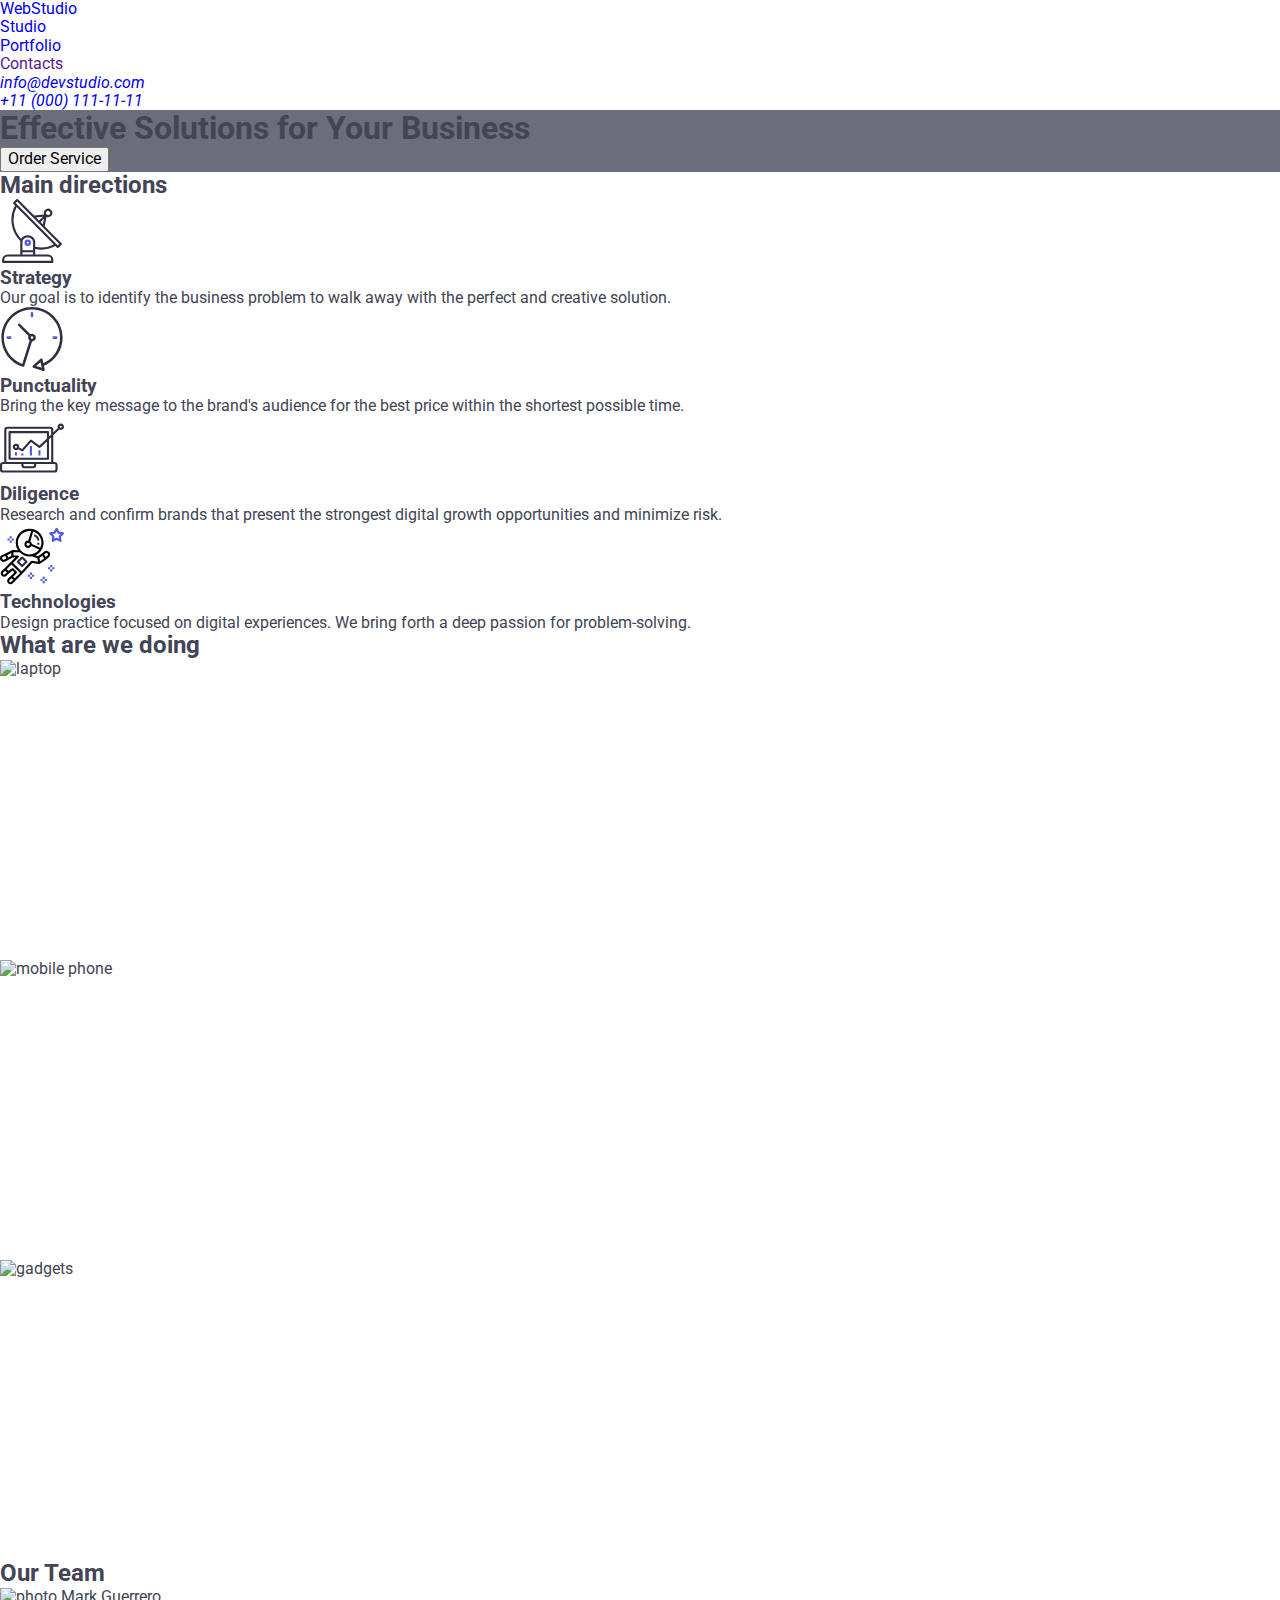
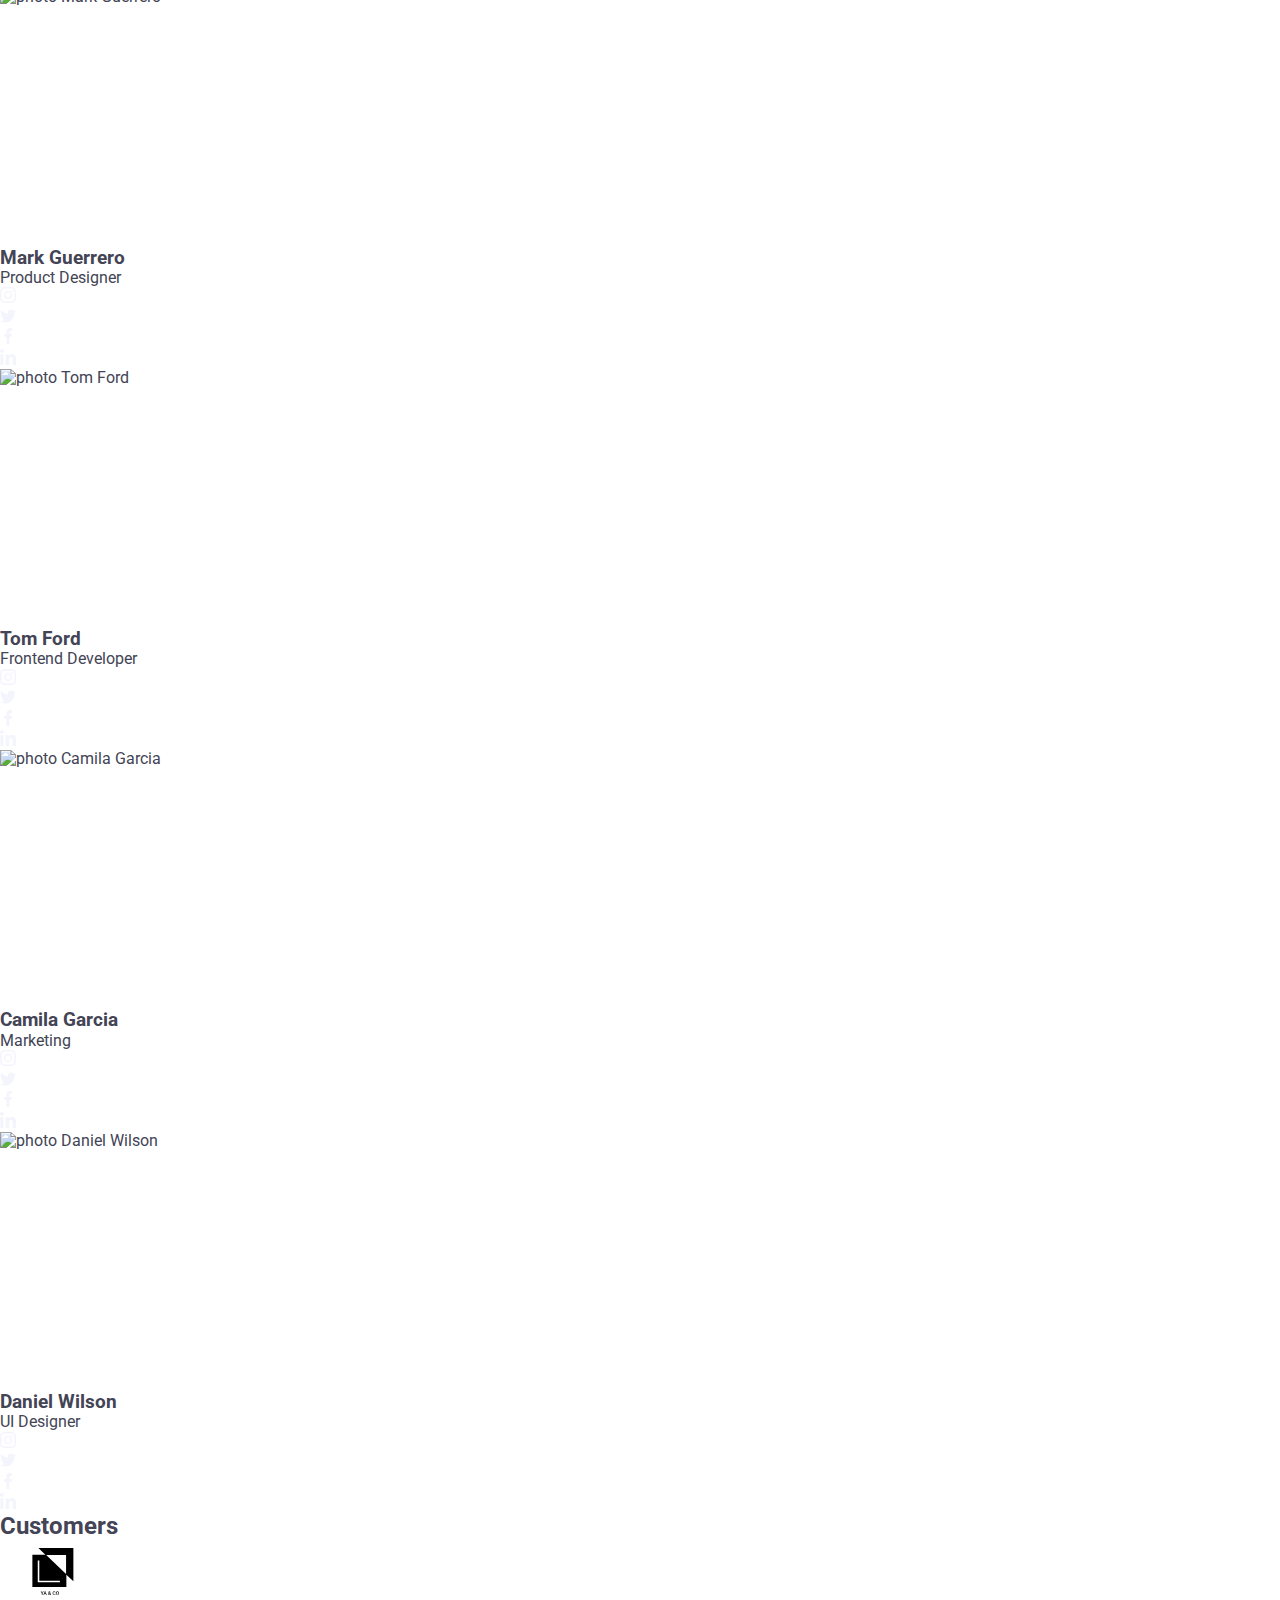
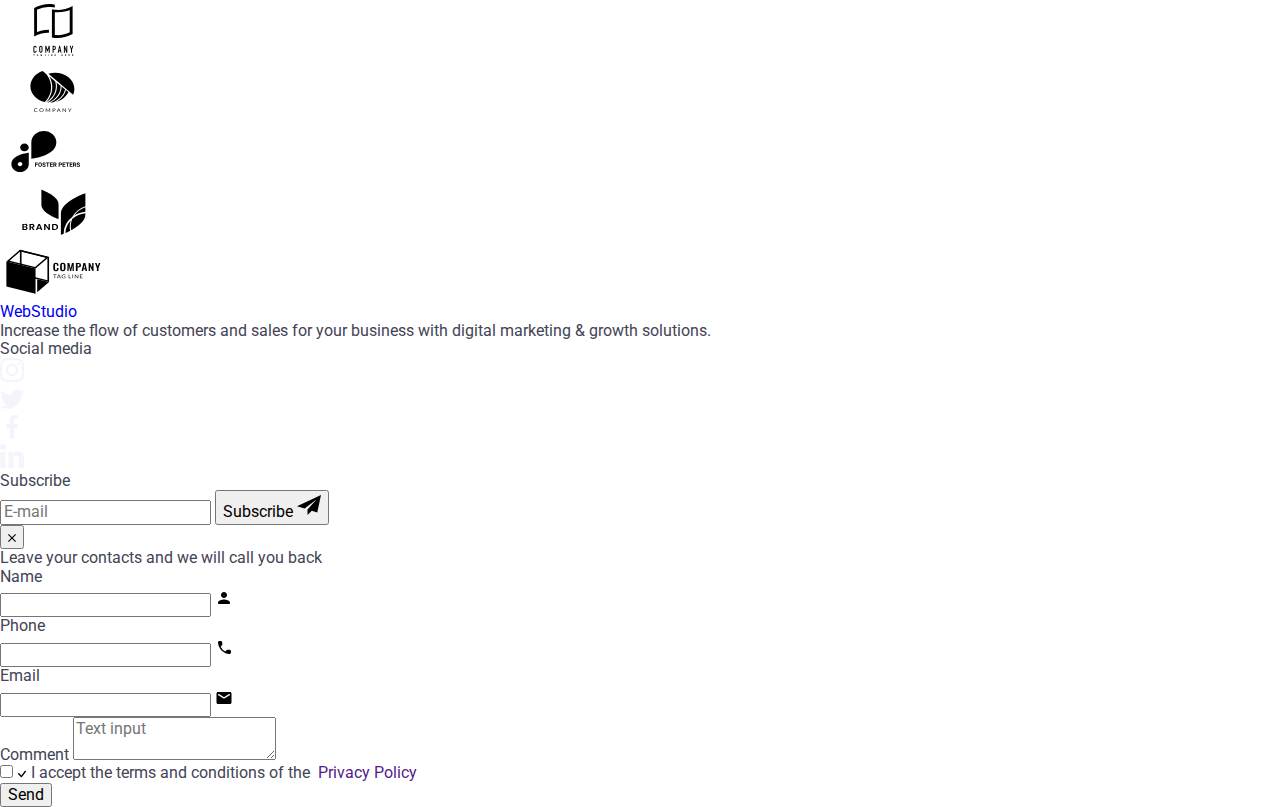
==== index.html @ ecf56fa8 "add tags pictures to html" ====
<!DOCTYPE html>
<html lang="en">

<head>
  <meta charset="UTF-8">
  <meta http-equiv="X-UA-Compatible" content="IE=edge">
  <meta name="viewport" content="width=device-width, initial-scale=1.0">
  <title>WebStudio</title>
  <link rel="preconnect" href="https://fonts.googleapis.com">
  <link rel="preconnect" href="https://fonts.gstatic.com" crossorigin>
  <link
    href="https://fonts.googleapis.com/css2?family=DM+Sans&family=Lato&family=Raleway:wght@800&family=Roboto:wght@400;500;700&display=swap"
    rel="stylesheet">
  <link rel="stylesheet"
    href="https://cdnjs.cloudflare.com/ajax/libs/modern-normalize/1.0.0/modern-normalize.min.css" />
  <link rel="stylesheet" href="./css/styles.css" />
</head>

<body>
  <header class="header">
    <div class="header-container container">
      <nav class="header-nav">
        <a class="logo link" href="./index.html">
          Web<span class="logo-color-header">Studio</span>
        </a>

        <ul class="menu list">
          <li>
            <a class="menu-item link current" href="./index.html">Studio</a>
          </li>
          <li>
            <a class="menu-item link" href="./portfolio.html">Portfolio</a>
          </li>
          <li>
            <a class="menu-item link" href="">Contacts</a>
          </li>
        </ul>
      </nav>
      <address class="address">
        <ul class="address-list list">
          <li>
            <a class="link header-contact" href="mailto:info@devstudio.com">info@devstudio.com</a>
          </li>
          <li>
            <a class="link header-contact" href="tel:+110001111111">+11 (000) 111-11-11</a>
          </li>
        </ul>
      </address>
    </div>
  </header>

  <main>
    <section class="order-service section">
      <div class="container">
        <h1 class="order-service-title">Effective Solutions
          for Your Business</h1>
        <button class="order-service-btn" type="button" data-modal-open>Order Service</button>
      </div>
    </section>
    <section class="section section-directions">
      <div class="container">
        <h2 class="section-title visually-hidden">Main directions</h2>
        <ul class="list list-directions">
          <li class="list-directions-item">
            <div class="box-icon-directions">
              <svg class="icon-directions" width="64" height="64">
                <use href="./images/icons.svg#icon-antenna"></use>
              </svg>
            </div>
            <h3 class="title-direction">Strategy</h3>
            <p class="content-direction">Our goal is to identify the business
              problem to walk away with the perfect and creative solution.</p>
          </li>
          <li class="list-directions-item ">
            <div class="box-icon-directions">
              <svg class="icon-directions" width="64" height="64">
                <use href="./images/icons.svg#icon-clock"></use>
              </svg>
            </div>
            <h3 class="title-direction">Punctuality</h3>
            <p class="content-direction">Bring the key message to the brand's audience for the best price within the
              shortest possible time.</p>
          </li>
          <li class="list-directions-item ">
            <div class="box-icon-directions">
              <svg class="icon-directions" width="64" height="64">
                <use href="./images/icons.svg#icon-diagram"></use>
              </svg>
            </div>
            <h3 class="title-direction">Diligence</h3>
            <p class="content-direction">Research and confirm brands that present the strongest digital growth
              opportunities and minimize risk.</p>
          </li>
          <li class="list-directions-item">
            <div class="box-icon-directions">
              <svg class="icon-directions" width="64" height="64">
                <use href="./images/icons.svg#icon-astronaut"></use>
              </svg>
            </div>
            <h3 class="title-direction">Technologies</h3>
            <p class="content-direction">Design practice focused on digital experiences. We bring forth a deep passion
              for problem-solving.</p>
          </li>
        </ul>
      </div>
    </section>
    <section class="section section-what-doing">
      <div class="container">
        <h2 class="section-title">What are we doing</h2>
        <ul class="list list-images">
          <li class="list-images-item"><img src="./images/what-are-we-doing/img1.jpg" alt="laptop" width="360"
              height="300"></li>
          <li class="list-images-item"><img src="./images/what-are-we-doing/img2.jpg" alt="mobile phone" width="360"
              height="300"></li>
          <li class="list-images-item"><img src="./images/what-are-we-doing/img3.jpg" alt="gadgets" width="360"
              height="300"></li>
        </ul>
      </div>
    </section>
    <section class="team section">
      <div class="container">
        <h2 class="section-title">Our Team</h2>
        <ul class="list team-list">
          <li class="team-list-item">
            <picture>
              <source srcset="./images/our-team/mark-desktop.webp 1x, ./images/our-team/mark-desktop@2x.webp 2x"
                media="(min-width: 1158px)" type="image/webp">
              <source srcset="./images/our-team/mark-desktop.jpg 1x, ./images/our-team/mark-desktop@2x.jpg 2x"
                media="(min-width: 1158px)">
              <source srcset="./images/our-team/mark-tablet.webp 1x, ./images/our-team/mark-tablet@2x.webp 2x"
                media="(min-width: 768px)" type="image/webp">
              <source srcset="./images/our-team/mark-tablet.jpg 1x, ./images/our-team/mark-tablet@2x.jpg 2x"
                media="(min-width: 768px)">
              <source srcset="./images/our-team/mark-mobile.webp 1x, ./images/our-team/mark-mobile@2x.webp 2x"
                media="(min-width: 428px)" type="image/webp">
              <source srcset="./images/our-team/mark-mobile.jpg 1x, ./images/our-team/mark-mobile@2x.jpg 2x"
                media="(min-width: 428px)">
              <img src="./images/our-team/mark.jpg" alt="photo Mark Guerrero" width="264" height="260">
            </picture>
            <div class="team-item-details">
              <h3 class="name">Mark Guerrero</h3>
              <p class="position">Product Designer</p>
              <ul class="social-list">
                <li class="social-list-item list">
                  <a class="social-list-link" href="">
                    <svg class="social-list-icon" width="16" height="16">
                      <use href="./images/icons.svg#icon-instagram"></use>
                    </svg>
                  </a>
                </li>
                <li class="social-list-item list">
                  <a class="social-list-link" href="">
                    <svg class="social-list-icon" width="16" height="16">
                      <use href="./images/icons.svg#icon-twitter"></use>
                    </svg>
                  </a>
                </li>
                <li class="social-list-item list">
                  <a class="social-list-link" href="">
                    <svg class="social-list-icon" width="16" height="16">
                      <use href="./images/icons.svg#icon-facebook"></use>
                    </svg>
                  </a>
                </li>
                <li class="social-list-item list">
                  <a class="social-list-link" href="">
                    <svg class="social-list-icon" width="16" height="16">
                      <use href="./images/icons.svg#icon-linkedin"></use>
                    </svg>
                  </a>
                </li>
              </ul>
            </div>
          </li>
          <li class="team-list-item">
            <picture>
              <source srcset="./images/our-team/tom-desktop.webp 1x, ./images/our-team/mark-desktop@2x.webp 2x"
                media="(min-width: 1158px)" type="image/webp">
              <source srcset="./images/our-team/tom-desktop.jpg 1x, ./images/our-team/mark-desktop@2x.jpg 2x"
                media="(min-width: 1158px)">
              <source srcset="./images/our-team/tom-tablet.webp 1x, ./images/our-team/mark-tablet@2x.webp 2x"
                media="(min-width: 768px)" type="image/webp">
              <source srcset="./images/our-team/tom-tablet.jpg 1x, ./images/our-team/mark-tablet@2x.jpg 2x"
                media="(min-width: 768px)">
              <source srcset="./images/our-team/tom-mobile.webp 1x, ./images/our-team/mark-mobile@2x.webp 2x"
                media="(min-width: 428px)" type="image/webp">
              <source srcset="./images/our-team/tom-mobile.jpg 1x, ./images/our-team/mark-mobile@2x.jpg 2x"
                media="(min-width: 428px)">
              <img src="./images/our-team/tom.jpg" alt="photo Tom Ford" width="264" height="260">
            </picture>
            <div class="team-item-details">
              <h3 class="name">Tom Ford</h3>
              <p class="position">Frontend Developer</p>
              <ul class="social-list">
                <li class="social-list-item list">
                  <a class="social-list-link" href="">
                    <svg class="social-list-icon" width="16" height="16">
                      <use href="./images/icons.svg#icon-instagram"></use>
                    </svg>
                  </a>
                </li>
                <li class="social-list-item list">
                  <a class="social-list-link" href="">
                    <svg class="social-list-icon" width="16" height="16">
                      <use href="./images/icons.svg#icon-twitter"></use>
                    </svg>
                  </a>
                </li>
                <li class="social-list-item list">
                  <a class="social-list-link" href="">
                    <svg class="social-list-icon" width="16" height="16">
                      <use href="./images/icons.svg#icon-facebook"></use>
                    </svg>
                  </a>
                </li>
                <li class="social-list-item list">
                  <a class="social-list-link" href="">
                    <svg class="social-list-icon" width="16" height="16">
                      <use href="./images/icons.svg#icon-linkedin"></use>
                    </svg>
                  </a>
                </li>
              </ul>
            </div>
          </li>
          <li class="team-list-item">
            <picture>
              <source srcset="./images/our-team/camila-desktop.webp 1x, ./images/our-team/mark-desktop@2x.webp 2x"
                media="(min-width: 1158px)" type="image/webp">
              <source srcset="./images/our-team/camila-desktop.jpg 1x, ./images/our-team/mark-desktop@2x.jpg 2x"
                media="(min-width: 1158px)">
              <source srcset="./images/our-team/camila-tablet.webp 1x, ./images/our-team/mark-tablet@2x.webp 2x"
                media="(min-width: 768px)" type="image/webp">
              <source srcset="./images/our-team/camila-tablet.jpg 1x, ./images/our-team/mark-tablet@2x.jpg 2x"
                media="(min-width: 768px)">
              <source srcset="./images/our-team/camila-mobile.webp 1x, ./images/our-team/mark-mobile@2x.webp 2x"
                media="(min-width: 428px)" type="image/webp">
              <source srcset="./images/our-team/camila-mobile.jpg 1x, ./images/our-team/mark-mobile@2x.jpg 2x"
                media="(min-width: 428px)">
              <img src="./images/our-team/camila.jpg" alt="photo Camila Garcia" width="264" height="260">
            </picture>
            <div class="team-item-details">
              <h3 class="name">Camila Garcia</h3>
              <p class="position">Marketing</p>
              <ul class="social-list">
                <li class="social-list-item list">
                  <a class="social-list-link" href="">
                    <svg class="social-list-icon" width="16" height="16">
                      <use href="./images/icons.svg#icon-instagram"></use>
                    </svg>
                  </a>
                </li>
                <li class="social-list-item list">
                  <a class="social-list-link" href="">
                    <svg class="social-list-icon" width="16" height="16">
                      <use href="./images/icons.svg#icon-twitter"></use>
                    </svg>
                  </a>
                </li>
                <li class="social-list-item list">
                  <a class="social-list-link" href="">
                    <svg class="social-list-icon" width="16" height="16">
                      <use href="./images/icons.svg#icon-facebook"></use>
                    </svg>
                  </a>
                </li>
                <li class="social-list-item list">
                  <a class="social-list-link" href="">
                    <svg class="social-list-icon" width="16" height="16">
                      <use href="./images/icons.svg#icon-linkedin"></use>
                    </svg>
                  </a>
                </li>
              </ul>
            </div>
          </li>
          <li class="team-list-item">
            <picture>
              <source srcset="./images/our-team/daniel-desktop.webp 1x, ./images/our-team/mark-desktop@2x.webp 2x"
                media="(min-width: 1158px)" type="image/webp">
              <source srcset="./images/our-team/daniel-desktop.jpg 1x, ./images/our-team/mark-desktop@2x.jpg 2x"
                media="(min-width: 1158px)">
              <source srcset="./images/our-team/daniel-tablet.webp 1x, ./images/our-team/mark-tablet@2x.webp 2x"
                media="(min-width: 768px)" type="image/webp">
              <source srcset="./images/our-team/daniel-tablet.jpg 1x, ./images/our-team/mark-tablet@2x.jpg 2x"
                media="(min-width: 768px)">
              <source srcset="./images/our-team/daniel-mobile.webp 1x, ./images/our-team/mark-mobile@2x.webp 2x"
                media="(min-width: 428px)" type="image/webp">
              <source srcset="./images/our-team/daniel-mobile.jpg 1x, ./images/our-team/mark-mobile@2x.jpg 2x"
                media="(min-width: 428px)">
              <img src="./images/our-team/daniel.jpg" alt="photo Daniel Wilson" width="264" height="260">
            </picture>
            <div class="team-item-details">
              <h3 class="name">Daniel Wilson</h3>
              <p class="position">UI Designer</p>
              <ul class="social-list">
                <li class="social-list-item list">
                  <a class="social-list-link" href="">
                    <svg class="social-list-icon" width="16" height="16">
                      <use href="./images/icons.svg#icon-instagram"></use>
                    </svg>
                  </a>
                </li>
                <li class="social-list-item list">
                  <a class="social-list-link" href="">
                    <svg class="social-list-icon" width="16" height="16">
                      <use href="./images/icons.svg#icon-twitter"></use>
                    </svg>
                  </a>
                </li>
                <li class="social-list-item list">
                  <a class="social-list-link" href="">
                    <svg class="social-list-icon" width="16" height="16">
                      <use href="./images/icons.svg#icon-facebook"></use>
                    </svg>
                  </a>
                </li>
                <li class="social-list-item list">
                  <a class="social-list-link" href="">
                    <svg class="social-list-icon" width="16" height="16">
                      <use href="./images/icons.svg#icon-linkedin"></use>
                    </svg>
                  </a>
                </li>
              </ul>
            </div>
          </li>
        </ul>
      </div>
    </section>
    <section class="customers section">
      <div class="container">
        <h2 class="section-title">Customers</h2>
        <ul class="customers-list list">
          <li class="customers-list-item">
            <a class="customers-link" href="">
              <svg class="customers-logo" width="104" height="56">
                <use href="./images/icons.svg#icon-yaandco"></use>
              </svg>
            </a>
          </li>
          <li class="customers-list-item">
            <a class="customers-link" href="">
              <svg class="customers-logo" width="104" height="56">
                <use href="./images/icons.svg#icon-tagline"></use>
              </svg>
            </a>
          </li>
          <li class="customers-list-item">
            <a class="customers-link" href="">
              <svg class="customers-logo" width="104" height="56">
                <use href="./images/icons.svg#icon-company"></use>
              </svg>
            </a>
          </li>
          <li class="customers-list-item">
            <a class="customers-link" href="">
              <svg class="customers-logo" width="104" height="56">
                <use href="./images/icons.svg#icon-foster"></use>
              </svg>
            </a>
          </li>
          <li class="customers-list-item">
            <a class="customers-link" href="">
              <svg class="customers-logo" width="104" height="56">
                <use href="./images/icons.svg#icon-brand"></use>
              </svg>
            </a>
          </li>
          <li class="customers-list-item">
            <a class="customers-link" href="">
              <svg class="customers-logo" width="104" height="56">
                <use href="./images/icons.svg#icon-companytagline"></use>
              </svg>
            </a>
          </li>
        </ul>
      </div>
    </section>
  </main>
  <footer class="footer">
    <div class="container container-footer">
      <div class="logo-part">
        <a class="logo logo-footer link" href="./index.html">
          Web<span class="logo-color-footer">Studio</span>
        </a>
        <p class="footer-discription">Increase the flow of customers and sales for your business with digital marketing
          &
          growth solutions.</p>
      </div>
      <div class="social-media">
        <p class="social-media-title">Social media</p>
        <ul class="social-list social-list-footer">
          <li class="social-list-item list">
            <a class="social-list-link social-list-link-footer" href="">
              <svg class="social-list-icon" width="24" height="24">
                <use href="./images/icons.svg#icon-instagram"></use>
              </svg>
            </a>
          </li>
          <li class="social-list-item list">
            <a class="social-list-link social-list-link-footer" href="">
              <svg class="social-list-icon" width="24" height="24">
                <use href="./images/icons.svg#icon-twitter"></use>
              </svg>
            </a>
          </li>
          <li class="social-list-item list">
            <a class="social-list-link social-list-link-footer" href="">
              <svg class="social-list-icon" width="24" height="24">
                <use href="./images/icons.svg#icon-facebook"></use>
              </svg>
            </a>
          </li>
          <li class="social-list-item list">
            <a class="social-list-link social-list-link-footer" href="">
              <svg class="social-list-icon" width="24" height="24">
                <use href="./images/icons.svg#icon-linkedin"></use>
              </svg>
            </a>
          </li>
        </ul>
      </div>
      <div class="footer-form-wrapper">
        <p class="send-email-desc">Subscribe</p>
        <form class="footer-form">
          <label class="send-email-label">
            <input type="email" name="send-email" class="send-email-input" placeholder="E-mail">
          </label>
          <button type="submit" class="footer-form-submit">Subscribe
            <svg class="footer-form-submit-icon" width="24" height="24">
              <use href="./images/icons.svg#icon-send"></use>
            </svg>

          </button>
        </form>
      </div>
    </div>
  </footer>

  <div class="backdrop is-hidden" data-modal>
    <div class="modal">
      <button type="button" data-modal-close class="btn-close-modal">
        <svg class="icon-close-modal" width="8" height="8">
          <use href="./images/icons.svg#icon-close"></use>
        </svg>
      </button>

      <p class="modal-desc">Leave your contacts and we will call you back</p>
      <form class="modal-form">
        <div class="modal-form-field">
          <label for="user-name" class="modal-form-input-desc">Name</label>
          <div class="modal-form-input-wrapper">
            <input type="text" id="user-name" name="user-name" class="modal-form-input">
            <svg class="modal-form-input-icon" width="18" height="24">
              <use href="./images/icons.svg#icon-person"></use>
            </svg>
          </div>
        </div>
        <div class="modal-form-field">
          <label class="modal-form-input-desc" for="user-phone">Phone</label>
          <div class="modal-form-input-wrapper">
            <input type="tel" id="user-phone" name="user-phone" class="modal-form-input">
            <svg class="modal-form-input-icon" width="18" height="24">
              <use href="./images/icons.svg#icon-phone"></use>
            </svg>
          </div>
        </div>
        <div class="modal-form-field">
          <label class="modal-form-input-desc" for="user-email">Email</label>
          <div class="modal-form-input-wrapper">
            <input type="email" id="user-email" name="user-email" class="modal-form-input">
            <svg class="modal-form-input-icon" width="18" height="24">
              <use href="./images/icons.svg#icon-email"></use>
            </svg>
          </div>
        </div>
        <div class="modal-form-field-comment">
          <label for="user-comment" class="modal-form-input-desc">Comment</label>
          <textarea name="user-comment" id="user-comment" class="modal-form-message"
            placeholder="Text input"></textarea>
        </div>
        <div class="modal-form-checkbox">
          <input name="user-privacy" id="user-privacy" type="checkbox" class="modal-form-check visually-hidden"
            value="true">
          <label for="user-privacy" class="modal-form-check-desc">
            <span class="modal-form-check-wrapper">
              <svg class="modal-form-check-own" width="10" height="8">
                <use class="modal-form-check-icon" href="./images/icons.svg#icon-check"></use>
              </svg>
            </span>
            I accept the terms and conditions of the&nbsp;
            <a href="" class="link privacy-policy">Privacy Policy</a>
          </label>
        </div>

        <button type="submit" class="modal-form-submit">Send</button>
      </form>

    </div>
  </div>

  <script src="./js/modal.js"></script>
</body>

</html>
---- css/styles.css ----
:root {
  --white-color: #ffffff;
  --light-color: #f4f4fd;
  --dark-color: #2e2f42;
  --primary-text-color: #434455;
  --subtle-text-color: #8e8f99;
  --accent-color: #e7e9fc;
  --primary-brand-color: #4d5ae5;
  --pressed-state-color: #404bbf;
  --success-color: #31d0aa;
  --modal-background: #fcfcfc;
  --main-font-size: 16px;
  --logo-font-size: 18px;
  --title-font-size: 20px;
  --main-title-font-size: 24px;
  --main-line-height: 1.5;
  --title-line-height: 1.2;
  --transition-duration-and-func: 250ms cubic-bezier(0.4, 0, 0.2, 1);
}

body {
  font-family: "Roboto", sans-serif;
  color: var(--primary-text-color);
  background-color: var(--white-color);
  font-size: var(--main-font-size);
}

.link {
  text-decoration: none;
}

.list {
  list-style: none;
}

h1,
h2,
h3,
h4,
p {
  margin-top: 0;
  margin-bottom: 0;
}

ul {
  margin-top: 0;
  margin-bottom: 0;
  padding-left: 0;
}

img {
  display: block;
  max-width: 100%;
  height: auto;
}

@media (max-width: 767px) {
  .container {
    width: 428px;
    margin: 0 auto;
    padding: 0 15px;
  }
}

@media screen and (min-device-pixel-ratio: 2) and (max-width: 767px),
  screen and (min-resolution: 192dpi) and (max-width: 767px),
  screen and (min-resolution: 2dppx) and (max-width: 767px) {
  .order-service {
    background-image: linear-gradient(
        rgba(46, 47, 66, 0.7),
        rgba(46, 47, 66, 0.7)
      ),
      url("../images/background/people-office-mobile@2x.jpg");
  }
}

@media screen and (min-width: 768px) {
  .order-service {
    background-image: linear-gradient(
        rgba(46, 47, 66, 0.7),
        rgba(46, 47, 66, 0.7)
      ),
      url("../images/background/people-office-tablet.jpg");
  }
}

@media screen and (min-device-pixel-ratio: 2) and (min-width: 768px),
  screen and (min-resolution: 192dpi) and (max-width: 768px),
  screen and (min-resolution: 2dppx) and (max-width: 768px) {
  .order-service {
    background-image: linear-gradient(
        rgba(46, 47, 66, 0.7),
        rgba(46, 47, 66, 0.7)
      ),
      url("../images/background/people-office-tablet@2x.jpg");
  }
}

@media screen and (min-width: 1200px) {
  .order-service {
    background-image: linear-gradient(
        rgba(46, 47, 66, 0.7),
        rgba(46, 47, 66, 0.7)
      ),
      url("../images/background/people-office-desktop.jpg");
  }
}
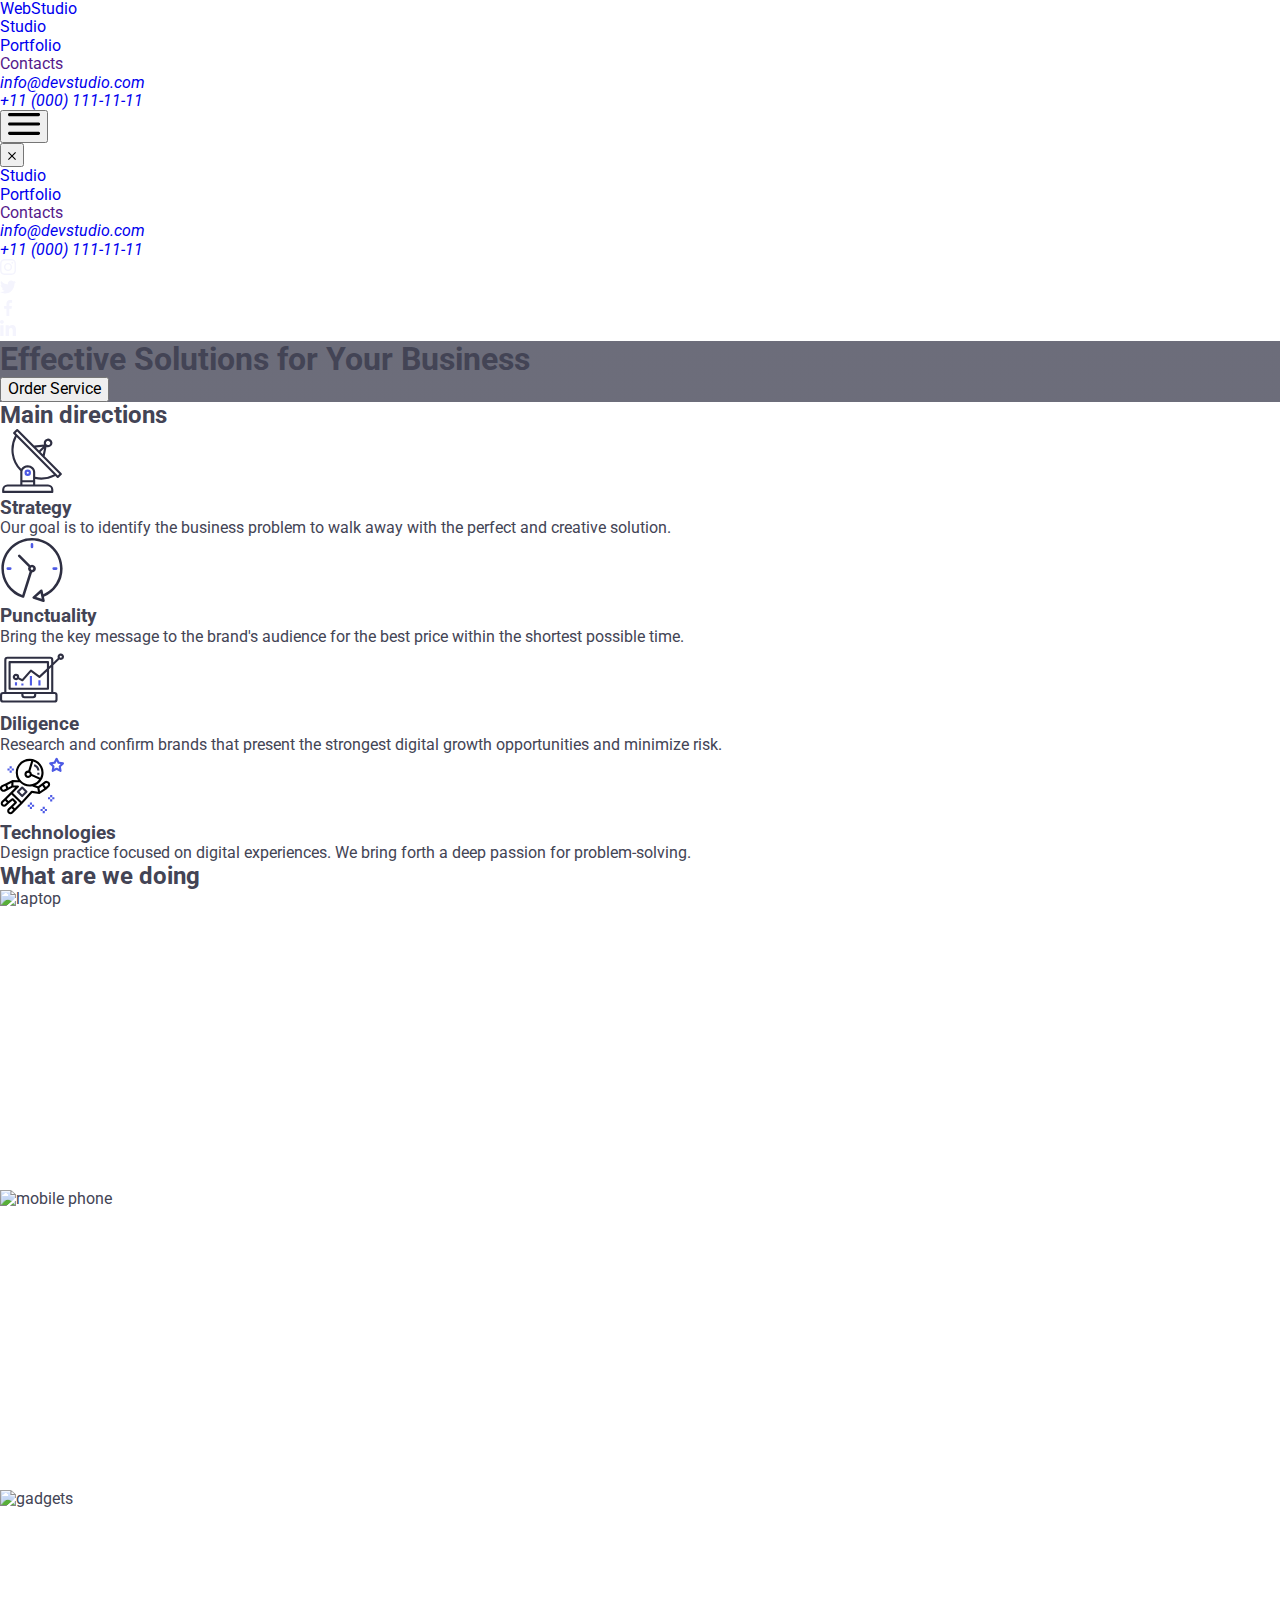
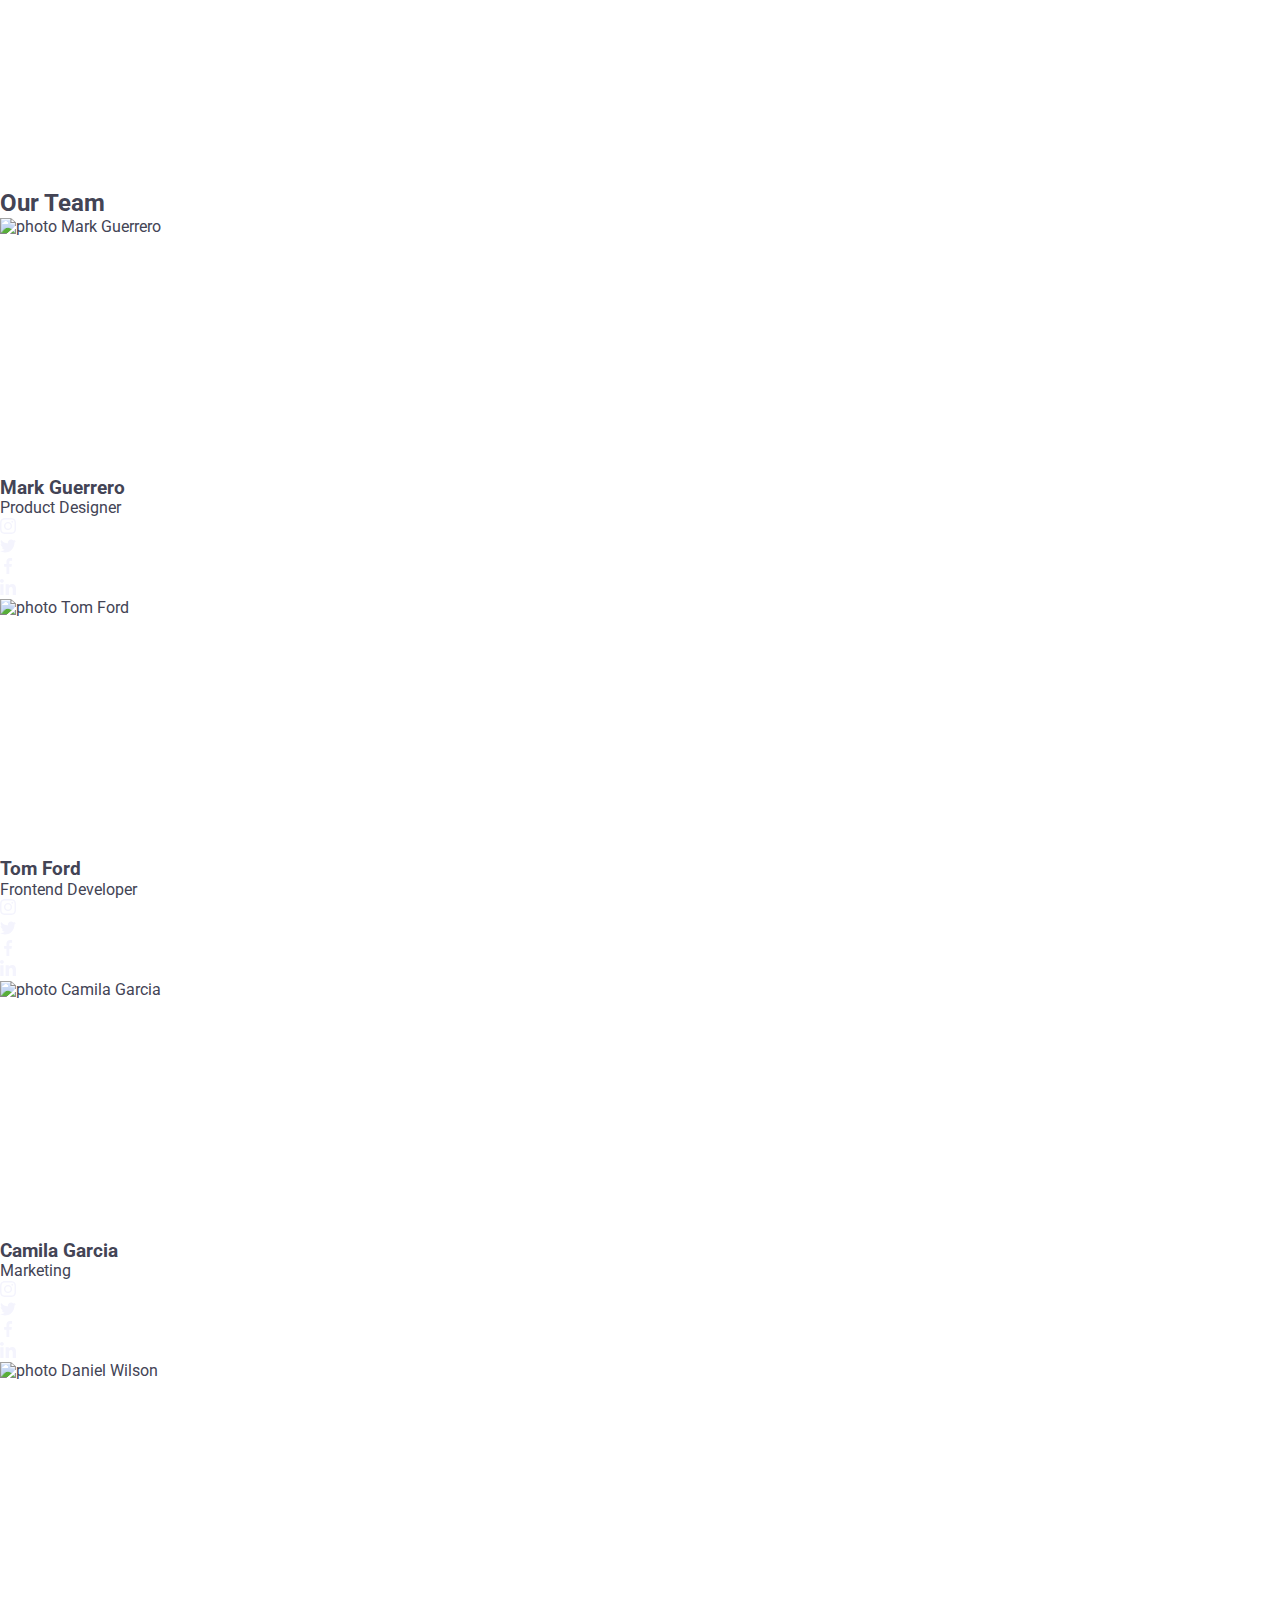
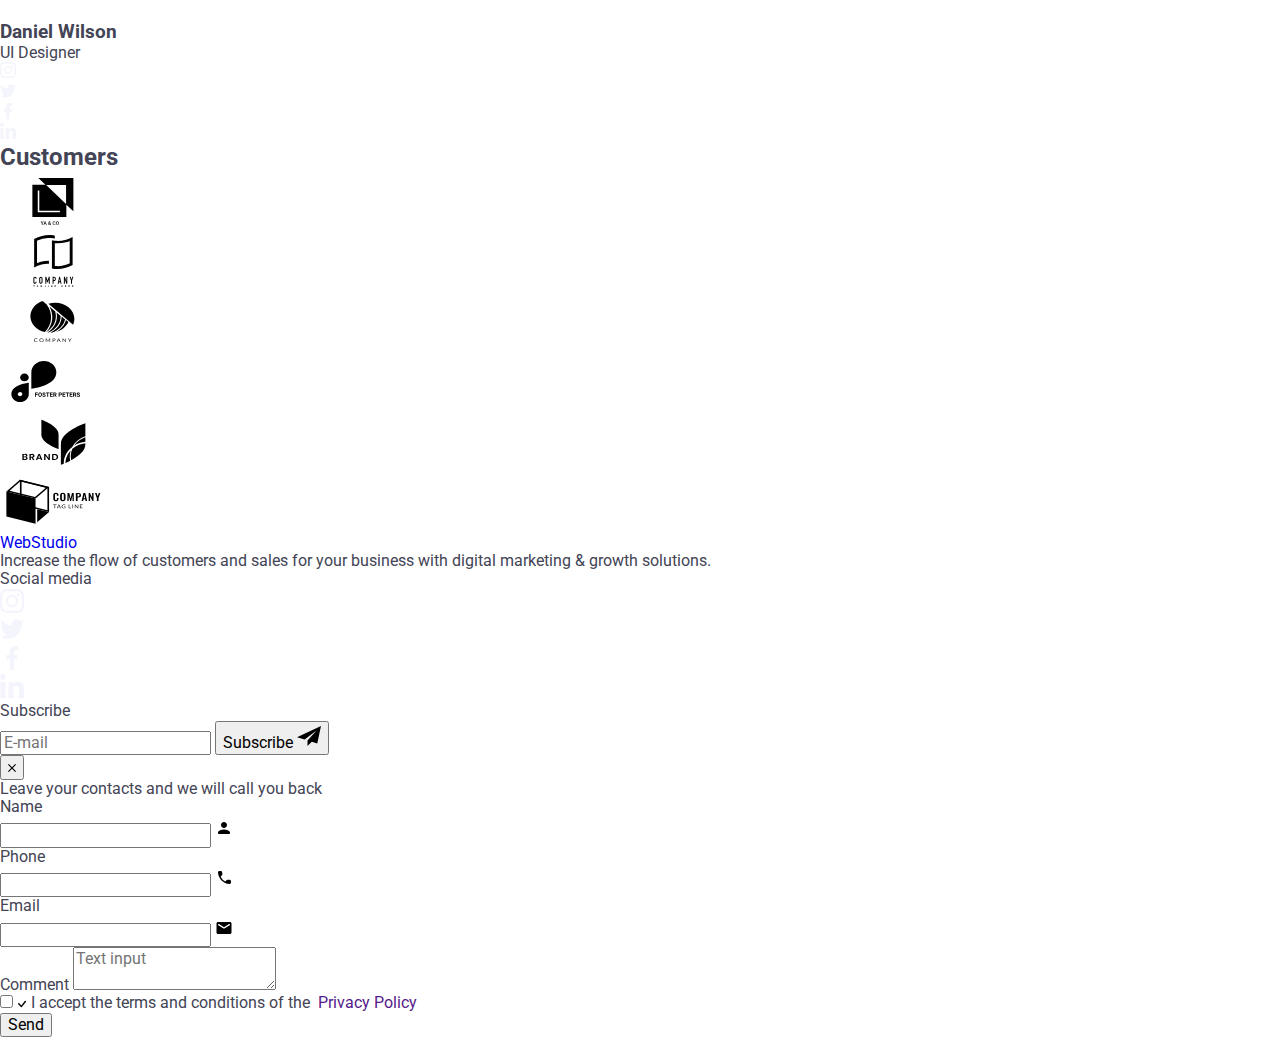
==== commit d8af06bb: "add script for blocking scroll page" ====
--- a/index.html
+++ b/index.html
@@ -46,6 +46,71 @@
           </li>
         </ul>
       </address>
+      <button type="button" class="mobile-menu-open-btn js-open-menu" aria-expanded="false">
+        <svg class="mobile-menu-open-btn-icon" width="32" height="22">
+          <use href="./images/icons.svg#icon-burger"></use>
+        </svg>
+      </button>
+    </div>
+    <div class="mobile-menu js-menu-container">
+      <div class="container mobile-menu-container">
+        <button class="mobile-menu-close-btn js-close-menu">
+          <svg class="mobile-menu-close-icon" width="8" height="8">
+            <use href="./images/icons.svg#icon-close"></use>
+          </svg>
+        </button>
+        <ul class="menu-mobile-menu list">
+          <li>
+            <a class="menu-item link current" href="./index.html">Studio</a>
+          </li>
+          <li>
+            <a class="menu-item link" href="./portfolio.html">Portfolio</a>
+          </li>
+          <li>
+            <a class="menu-item link" href="">Contacts</a>
+          </li>
+        </ul>
+        <address class="address-mobile-menu">
+          <ul class="address-list list">
+            <li>
+              <a class="link header-contact" href="mailto:info@devstudio.com">info@devstudio.com</a>
+            </li>
+            <li>
+              <a class="link header-contact" href="tel:+110001111111">+11 (000) 111-11-11</a>
+            </li>
+          </ul>
+        </address>
+        <ul class="social-list-mobile-menu">
+          <li class="social-list-item list">
+            <a class="social-list-link" href="">
+              <svg class="social-list-icon" width="16" height="16">
+                <use href="./images/icons.svg#icon-instagram"></use>
+              </svg>
+            </a>
+          </li>
+          <li class="social-list-item list">
+            <a class="social-list-link" href="">
+              <svg class="social-list-icon" width="16" height="16">
+                <use href="./images/icons.svg#icon-twitter"></use>
+              </svg>
+            </a>
+          </li>
+          <li class="social-list-item list">
+            <a class="social-list-link" href="">
+              <svg class="social-list-icon" width="16" height="16">
+                <use href="./images/icons.svg#icon-facebook"></use>
+              </svg>
+            </a>
+          </li>
+          <li class="social-list-item list">
+            <a class="social-list-link" href="">
+              <svg class="social-list-icon" width="16" height="16">
+                <use href="./images/icons.svg#icon-linkedin"></use>
+              </svg>
+            </a>
+          </li>
+        </ul>
+      </div>
     </div>
   </header>
 
@@ -500,7 +565,11 @@
     </div>
   </div>
 
+  <script defer src="https://cdnjs.cloudflare.com/ajax/libs/body-scroll-lock/3.1.5/bodyScrollLock.min.js"
+    integrity="sha512-HowizSDbQl7UPEAsPnvJHlQsnBmU2YMrv7KkTBulTLEGz9chfBoWYyZJL+MUO6p/yBuuMO/8jI7O29YRZ2uBlA=="
+    crossorigin="anonymous"></script>
   <script src="./js/modal.js"></script>
+  <script src="./js/ mobile-menu.js"></script>
 </body>
 
 </html>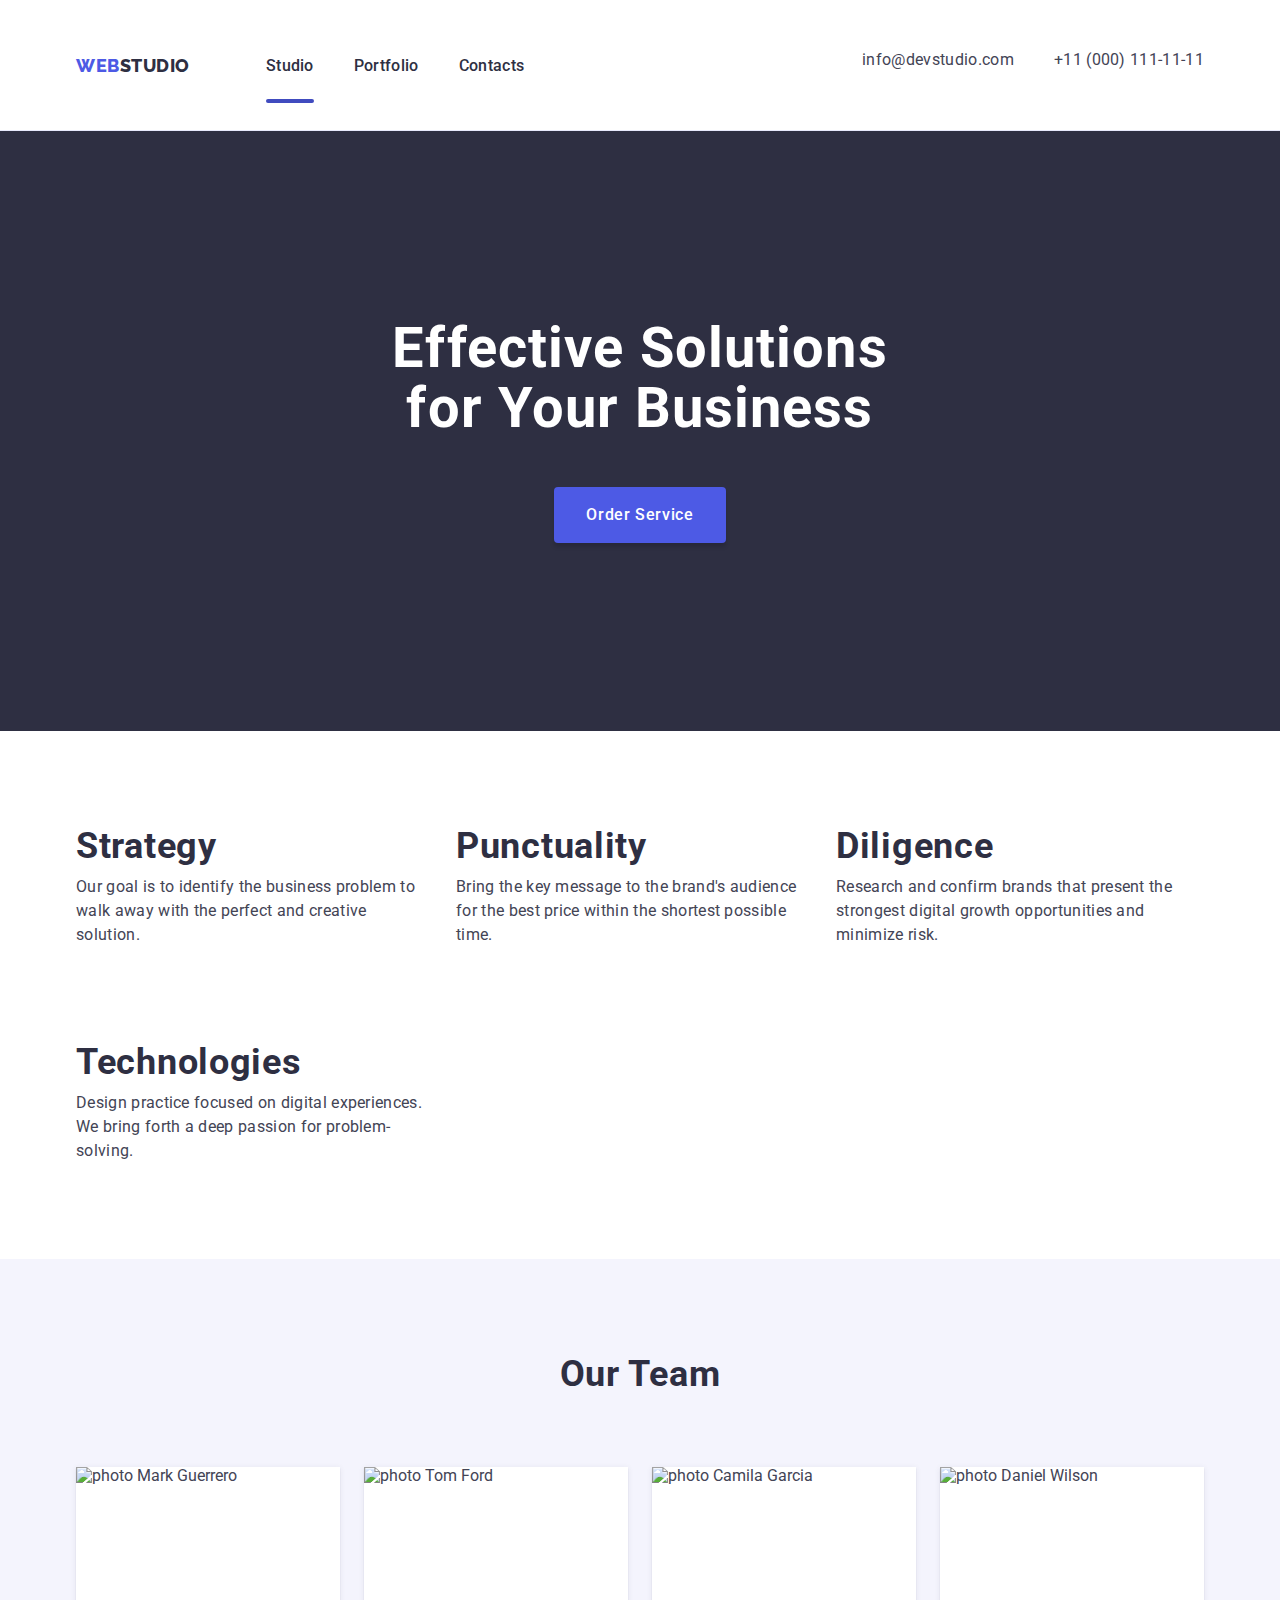
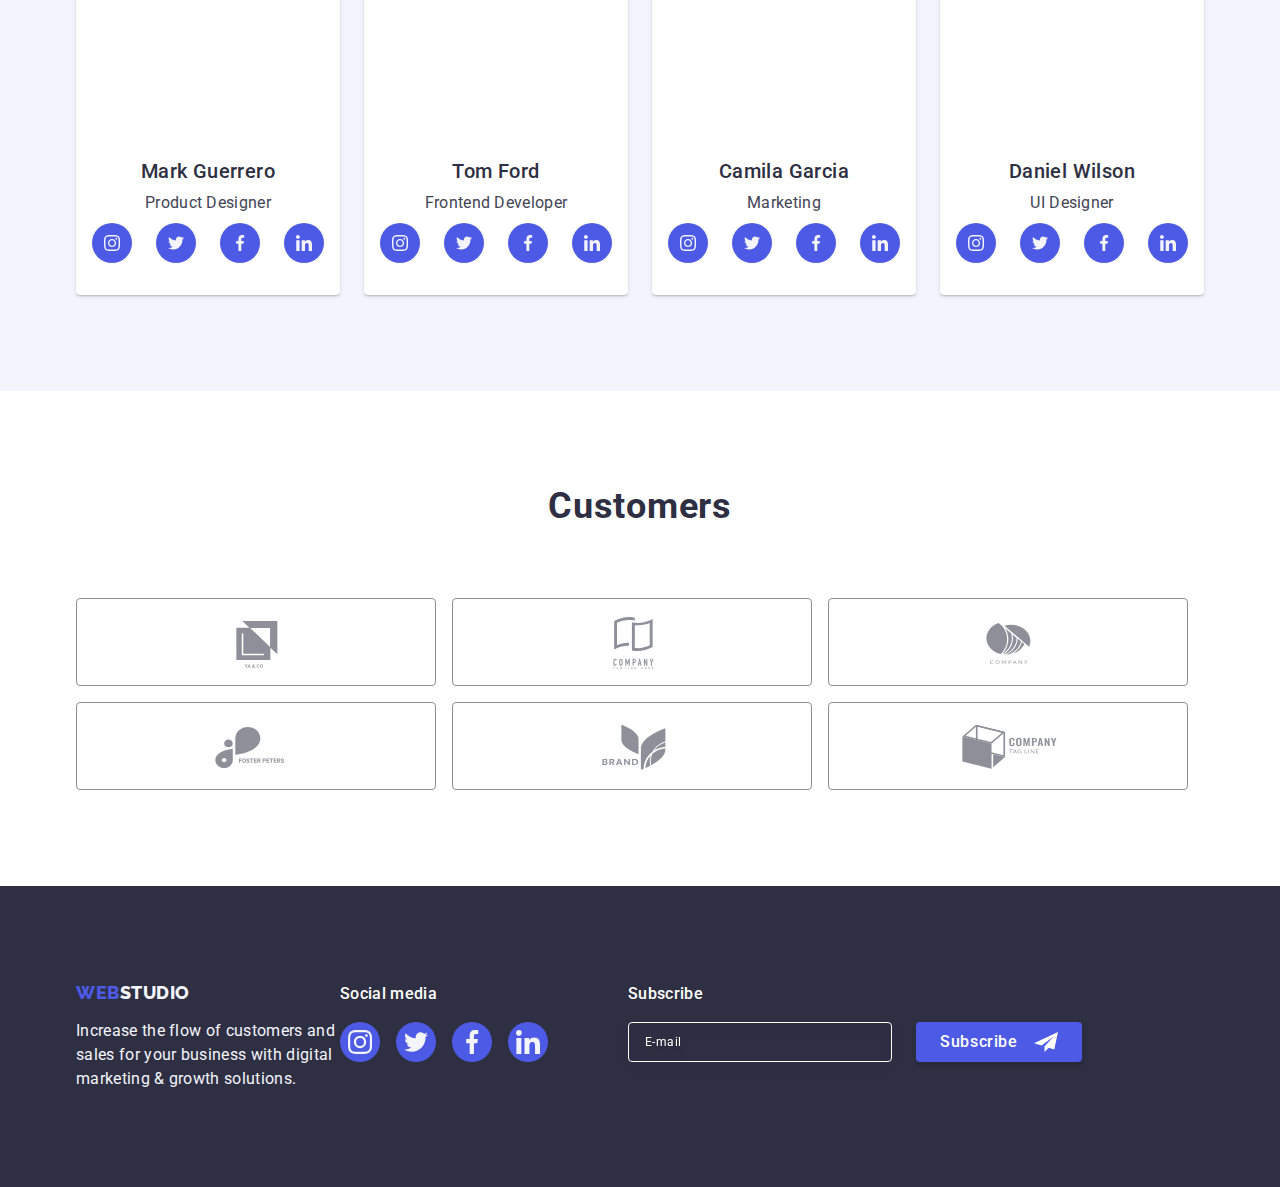
==== commit 5739b097: "add all stiles to new file css" ====
--- a/index.html
+++ b/index.html
@@ -39,7 +39,7 @@
       <address class="address">
         <ul class="address-list list">
           <li>
-            <a class="link header-contact" href="mailto:info@devstudio.com">info@devstudio.com</a>
+            <a class="link header-contact header-contact-email" href="mailto:info@devstudio.com">info@devstudio.com</a>
           </li>
           <li>
             <a class="link header-contact" href="tel:+110001111111">+11 (000) 111-11-11</a>
@@ -59,52 +59,52 @@
             <use href="./images/icons.svg#icon-close"></use>
           </svg>
         </button>
-        <ul class="menu-mobile-menu list">
-          <li>
-            <a class="menu-item link current" href="./index.html">Studio</a>
-          </li>
-          <li>
-            <a class="menu-item link" href="./portfolio.html">Portfolio</a>
-          </li>
-          <li>
-            <a class="menu-item link" href="">Contacts</a>
+        <ul class="list-mobile-menu list">
+          <li>
+            <a class="list-mobile-menu-item link current" href="./index.html">Studio</a>
+          </li>
+          <li>
+            <a class="list-mobile-menu-item link" href="./portfolio.html">Portfolio</a>
+          </li>
+          <li>
+            <a class="list-mobile-menu-item list-mobile-menu-item-last link" href="">Contacts</a>
           </li>
         </ul>
         <address class="address-mobile-menu">
           <ul class="address-list list">
             <li>
-              <a class="link header-contact" href="mailto:info@devstudio.com">info@devstudio.com</a>
+              <a class="link address-mobile-menu-tel" href="tel:+110001111111">+11 (000) 111-11-11</a>
             </li>
             <li>
-              <a class="link header-contact" href="tel:+110001111111">+11 (000) 111-11-11</a>
+              <a class="link address-mobile-menu-email" href="mailto:info@devstudio.com">info@devstudio.com</a>
             </li>
           </ul>
         </address>
         <ul class="social-list-mobile-menu">
-          <li class="social-list-item list">
-            <a class="social-list-link" href="">
-              <svg class="social-list-icon" width="16" height="16">
+          <li class="social-list-item-mobile list">
+            <a class="social-list-link-mobile" href="">
+              <svg class="social-list-icon-mobile" width="16" height="16">
                 <use href="./images/icons.svg#icon-instagram"></use>
               </svg>
             </a>
           </li>
-          <li class="social-list-item list">
-            <a class="social-list-link" href="">
-              <svg class="social-list-icon" width="16" height="16">
+          <li class="social-list-item-mobile list">
+            <a class="social-list-link-mobile" href="">
+              <svg class="social-list-icon-mobile" width="16" height="16">
                 <use href="./images/icons.svg#icon-twitter"></use>
               </svg>
             </a>
           </li>
-          <li class="social-list-item list">
-            <a class="social-list-link" href="">
-              <svg class="social-list-icon" width="16" height="16">
+          <li class="social-list-item-mobile list">
+            <a class="social-list-link-mobile" href="">
+              <svg class="social-list-icon-mobile" width="16" height="16">
                 <use href="./images/icons.svg#icon-facebook"></use>
               </svg>
             </a>
           </li>
-          <li class="social-list-item list">
-            <a class="social-list-link" href="">
-              <svg class="social-list-icon" width="16" height="16">
+          <li class="social-list-item-mobile list">
+            <a class="social-list-link-mobile" href="">
+              <svg class="social-list-icon-mobile" width="16" height="16">
                 <use href="./images/icons.svg#icon-linkedin"></use>
               </svg>
             </a>
@@ -183,7 +183,7 @@
       </div>
     </section>
     <section class="team section">
-      <div class="container">
+      <div class="container container-team">
         <h2 class="section-title">Our Team</h2>
         <ul class="list team-list">
           <li class="team-list-item">
@@ -239,17 +239,17 @@
           </li>
           <li class="team-list-item">
             <picture>
-              <source srcset="./images/our-team/tom-desktop.webp 1x, ./images/our-team/mark-desktop@2x.webp 2x"
+              <source srcset="./images/our-team/tom-desktop.webp 1x, ./images/our-team/tom-desktop@2x.webp 2x"
                 media="(min-width: 1158px)" type="image/webp">
-              <source srcset="./images/our-team/tom-desktop.jpg 1x, ./images/our-team/mark-desktop@2x.jpg 2x"
+              <source srcset="./images/our-team/tom-desktop.jpg 1x, ./images/our-team/tom-desktop@2x.jpg 2x"
                 media="(min-width: 1158px)">
-              <source srcset="./images/our-team/tom-tablet.webp 1x, ./images/our-team/mark-tablet@2x.webp 2x"
+              <source srcset="./images/our-team/tom-tablet.webp 1x, ./images/our-team/tom-tablet@2x.webp 2x"
                 media="(min-width: 768px)" type="image/webp">
-              <source srcset="./images/our-team/tom-tablet.jpg 1x, ./images/our-team/mark-tablet@2x.jpg 2x"
+              <source srcset="./images/our-team/tom-tablet.jpg 1x, ./images/our-team/tom-tablet@2x.jpg 2x"
                 media="(min-width: 768px)">
-              <source srcset="./images/our-team/tom-mobile.webp 1x, ./images/our-team/mark-mobile@2x.webp 2x"
+              <source srcset="./images/our-team/tom-mobile.webp 1x, ./images/our-team/tom-mobile@2x.webp 2x"
                 media="(min-width: 428px)" type="image/webp">
-              <source srcset="./images/our-team/tom-mobile.jpg 1x, ./images/our-team/mark-mobile@2x.jpg 2x"
+              <source srcset="./images/our-team/tom-mobile.jpg 1x, ./images/our-team/tom-mobile@2x.jpg 2x"
                 media="(min-width: 428px)">
               <img src="./images/our-team/tom.jpg" alt="photo Tom Ford" width="264" height="260">
             </picture>
@@ -290,17 +290,17 @@
           </li>
           <li class="team-list-item">
             <picture>
-              <source srcset="./images/our-team/camila-desktop.webp 1x, ./images/our-team/mark-desktop@2x.webp 2x"
+              <source srcset="./images/our-team/camila-desktop.webp 1x, ./images/our-team/camila-desktop@2x.webp 2x"
                 media="(min-width: 1158px)" type="image/webp">
-              <source srcset="./images/our-team/camila-desktop.jpg 1x, ./images/our-team/mark-desktop@2x.jpg 2x"
+              <source srcset="./images/our-team/camila-desktop.jpg 1x, ./images/our-team/camila-desktop@2x.jpg 2x"
                 media="(min-width: 1158px)">
-              <source srcset="./images/our-team/camila-tablet.webp 1x, ./images/our-team/mark-tablet@2x.webp 2x"
+              <source srcset="./images/our-team/camila-tablet.webp 1x, ./images/our-team/camila-tablet@2x.webp 2x"
                 media="(min-width: 768px)" type="image/webp">
-              <source srcset="./images/our-team/camila-tablet.jpg 1x, ./images/our-team/mark-tablet@2x.jpg 2x"
+              <source srcset="./images/our-team/camila-tablet.jpg 1x, ./images/our-team/camila-tablet@2x.jpg 2x"
                 media="(min-width: 768px)">
-              <source srcset="./images/our-team/camila-mobile.webp 1x, ./images/our-team/mark-mobile@2x.webp 2x"
+              <source srcset="./images/our-team/camila-mobile.webp 1x, ./images/our-team/camila-mobile@2x.webp 2x"
                 media="(min-width: 428px)" type="image/webp">
-              <source srcset="./images/our-team/camila-mobile.jpg 1x, ./images/our-team/mark-mobile@2x.jpg 2x"
+              <source srcset="./images/our-team/camila-mobile.jpg 1x, ./images/our-team/camila-mobile@2x.jpg 2x"
                 media="(min-width: 428px)">
               <img src="./images/our-team/camila.jpg" alt="photo Camila Garcia" width="264" height="260">
             </picture>
@@ -341,17 +341,17 @@
           </li>
           <li class="team-list-item">
             <picture>
-              <source srcset="./images/our-team/daniel-desktop.webp 1x, ./images/our-team/mark-desktop@2x.webp 2x"
+              <source srcset="./images/our-team/daniel-desktop.webp 1x, ./images/our-team/daniel-desktop@2x.webp 2x"
                 media="(min-width: 1158px)" type="image/webp">
-              <source srcset="./images/our-team/daniel-desktop.jpg 1x, ./images/our-team/mark-desktop@2x.jpg 2x"
+              <source srcset="./images/our-team/daniel-desktop.jpg 1x, ./images/our-team/daniel-desktop@2x.jpg 2x"
                 media="(min-width: 1158px)">
-              <source srcset="./images/our-team/daniel-tablet.webp 1x, ./images/our-team/mark-tablet@2x.webp 2x"
+              <source srcset="./images/our-team/daniel-tablet.webp 1x, ./images/our-team/daniel-tablet@2x.webp 2x"
                 media="(min-width: 768px)" type="image/webp">
-              <source srcset="./images/our-team/daniel-tablet.jpg 1x, ./images/our-team/mark-tablet@2x.jpg 2x"
+              <source srcset="./images/our-team/daniel-tablet.jpg 1x, ./images/our-team/daniel-tablet@2x.jpg 2x"
                 media="(min-width: 768px)">
-              <source srcset="./images/our-team/daniel-mobile.webp 1x, ./images/our-team/mark-mobile@2x.webp 2x"
+              <source srcset="./images/our-team/daniel-mobile.webp 1x, ./images/our-team/daniel-mobile@2x.webp 2x"
                 media="(min-width: 428px)" type="image/webp">
-              <source srcset="./images/our-team/daniel-mobile.jpg 1x, ./images/our-team/mark-mobile@2x.jpg 2x"
+              <source srcset="./images/our-team/daniel-mobile.jpg 1x, ./images/our-team/daniel-mobile@2x.jpg 2x"
                 media="(min-width: 428px)">
               <img src="./images/our-team/daniel.jpg" alt="photo Daniel Wilson" width="264" height="260">
             </picture>
--- a/css/styles.css
+++ b/css/styles.css
@@ -54,11 +54,25 @@
   height: auto;
 }
 
-@media (max-width: 767px) {
+.visually-hidden {
+  position: absolute;
+  white-space: nowrap;
+  width: 1px;
+  height: 1px;
+  overflow: hidden;
+  border: 0;
+  padding: 0;
+  clip: rect(0 0 0 0);
+  clip-path: inset(50%);
+  margin: -1px;
+}
+
+/* MOBILE */
+
+@media screen and (min-width: 428px) {
   .container {
-    width: 428px;
+    max-width: 426px;
     margin: 0 auto;
-    padding: 0 15px;
   }
 }
 
@@ -74,19 +88,602 @@
   }
 }
 
+/* MOBILE MENU*/
+
+@media screen and (max-width: 767px) {
+  .menu {
+    display: none;
+  }
+
+  .address {
+    display: none;
+  }
+
+  .mobile-menu-open-btn {
+    border: none;
+    background-color: transparent;
+    padding: 0;
+    line-height: 0;
+  }
+
+  .mobile-menu {
+    position: fixed;
+    top: 0;
+    left: 0;
+    width: 100%;
+    height: 100%;
+    background-color: var(--white-color);
+    opacity: 0;
+    visibility: hidden;
+    pointer-events: none;
+  }
+
+  .mobile-menu.is-open {
+    opacity: 1;
+    visibility: visible;
+    pointer-events: auto;
+  }
+
+  .mobile-menu-container {
+    position: relative;
+    padding-top: 80px;
+    padding-left: 24px;
+  }
+
+  .mobile-menu-close-btn {
+    position: absolute;
+    top: 24px;
+    right: 24px;
+    display: flex;
+    align-items: center;
+    justify-content: center;
+    width: 24px;
+    height: 24px;
+    border-radius: 50%;
+    border: 1px solid rgba(0, 0, 0, 0.1);
+    background-color: var(--accent-color);
+  }
+
+  .list-mobile-menu {
+    margin-bottom: 284px;
+  }
+
+  .list-mobile-menu-item {
+    color: var(--dark-color);
+    font-weight: 700;
+    font-size: 36px;
+    letter-spacing: 0.02em;
+    line-height: 1.11;
+    display: inline-block;
+    padding-bottom: 40px;
+    transition: color var(--transition-duration-and-func);
+  }
+
+  .list-mobile-menu-item-last {
+    padding-bottom: 0;
+  }
+
+  .list-mobile-menu-item:hover,
+  .list-mobile-menu-item:focus {
+    color: var(--pressed-state-color);
+  }
+
+  .address-mobile-menu {
+    font-style: normal;
+    margin-bottom: 48px;
+  }
+
+  .address-mobile-menu-tel {
+    display: block;
+    color: var(--primary-brand-color);
+    font-weight: 700;
+    font-size: 36px;
+    line-height: 1.11;
+    letter-spacing: 0.02em;
+    margin-bottom: 40px;
+  }
+
+  .address-mobile-menu-email {
+    display: block;
+    font-weight: 500;
+    font-size: 20px;
+    line-height: 1.2;
+    letter-spacing: 0.02em;
+    color: var(--primary-text-color);
+  }
+
+  .social-list-mobile-menu {
+    display: flex;
+    justify-content: space-around;
+    gap: 56px;
+  }
+
+  .social-list-item-mobile {
+    width: 40px;
+    height: 40px;
+  }
+
+  .social-list-link-mobile {
+    width: 100%;
+    height: 100%;
+    display: flex;
+    justify-content: center;
+    align-items: center;
+    border-radius: 50%;
+    background-color: var(--primary-brand-color);
+    transition: background-color var(--transition-duration-and-func);
+  }
+
+  .social-list-link-mobile:hover,
+  .social-list-link-mobile:focus {
+    background-color: var(--pressed-state-color);
+  }
+
+  .social-list-icon-mobile {
+    display: block;
+    fill: var(--light-color);
+  }
+}
+
+.container {
+  max-width: 428px;
+  padding-left: 16px;
+  padding-right: 16px;
+  margin-left: auto;
+  margin-right: auto;
+}
+
+.current {
+  color: var(--pressed-state-color);
+}
+
+.address {
+  font-style: normal;
+}
+
 @media screen and (min-width: 768px) {
+  .container {
+    max-width: 768px;
+  }
+}
+
+@media screen and (min-width: 1158px) {
+  .container {
+    max-width: 1158px;
+    padding-left: 15px;
+    padding-right: 15px;
+  }
+}
+
+.header-container {
+  display: flex;
+  justify-content: space-between;
+  align-items: center;
+  padding-top: 24px;
+  padding-bottom: 22px;
+}
+
+.logo {
+  font-family: "Raleway", sans-serif;
+  font-weight: 800;
+  font-size: var(--logo-font-size);
+  line-height: 1.17;
+  color: var(--primary-brand-color);
+  letter-spacing: 0.03em;
+  text-transform: uppercase;
+}
+
+.logo-color-header {
+  color: var(--dark-color);
+}
+
+.order-service {
+  max-width: 428px;
+  height: 432px;
+  background-color: var(--dark-color);
+  margin-left: auto;
+  margin-right: auto;
+  padding-top: 112px;
+  padding-bottom: 112px;
+  background-repeat: no-repeat;
+  background-size: cover;
+  background-position: center;
+}
+
+.order-service-title {
+  color: var(--white-color);
+  font-weight: 700;
+  font-size: 36px;
+  line-height: 1.11;
+  letter-spacing: 0.02em;
+  text-align: center;
+  margin-bottom: 72px;
+  max-width: 320px;
+  margin-left: auto;
+  margin-right: auto;
+}
+
+.order-service-btn {
+  font-weight: 500;
+  font-size: var(--main-font-size);
+  line-height: var(--main-line-height);
+  color: var(--white-color);
+  letter-spacing: 0.04em;
+  font-family: inherit;
+  background-color: var(--primary-brand-color);
+  cursor: pointer;
+  border-radius: 4px;
+  padding: 16px 32px;
+  display: block;
+  margin-left: auto;
+  margin-right: auto;
+  min-width: 169px;
+  height: 56px;
+  border: none;
+  box-shadow: 0px 4px 4px rgba(0, 0, 0, 0.15);
+  transition: background-color var(--transition-duration-and-func);
+}
+
+.order-service-btn:hover,
+.order-service-btn:focus {
+  background-color: var(--pressed-state-color);
+}
+
+.box-icon-directions {
+  display: none;
+}
+
+.section {
+  padding-top: 96px;
+  padding-bottom: 96px;
+}
+
+.section-what-doing {
+  padding-top: 0;
+}
+
+.title-direction {
+  font-weight: 700;
+  font-size: 36px;
+  line-height: 1.11;
+  letter-spacing: 0.02em;
+  color: var(--dark-color);
+  margin-bottom: 8px;
+  text-align: center;
+}
+
+.list-directions-item {
+  margin-bottom: 72px;
+}
+
+.list-directions-item:last-child {
+  margin-bottom: 0;
+}
+
+.content-direction {
+  font-weight: 500px;
+  line-height: var(--main-line-height);
+  letter-spacing: 0.02em;
+  color: var(--primary-text-color);
+}
+
+.section-what-doing {
+  display: none;
+}
+
+.team {
+  background-color: var(--light-color);
+}
+
+.section-title {
+  font-weight: 700;
+  font-size: 36px;
+  line-height: 1.1;
+  letter-spacing: 0.02em;
+  text-transform: capitalize;
+  color: var(--dark-color);
+  text-align: center;
+  margin-bottom: 72px;
+}
+
+.team-list-item {
+  margin-left: auto;
+  margin-right: auto;
+  width: 264px;
+  border-radius: 0px 0px 4px 4px;
+  background-color: var(--white-color);
+  box-shadow: 0px 1px 6px rgba(46, 47, 66, 0.08),
+    0px 1px 1px rgba(46, 47, 66, 0.16), 0px 2px 1px rgba(46, 47, 66, 0.08);
+  margin-bottom: 72px;
+}
+
+.team-list-item:last-child {
+  margin-bottom: 0;
+}
+
+.team-item-details {
+  padding: 32px 0;
+}
+
+.name {
+  font-weight: 500;
+  font-size: var(--title-font-size);
+  line-height: var(--title-line-height);
+  letter-spacing: 0.02em;
+  color: var(--dark-color);
+  text-align: center;
+  margin-bottom: 8px;
+}
+
+.position {
+  line-height: var(--main-line-height);
+  letter-spacing: 0.02em;
+  color: var(--primary-text-color);
+  text-align: center;
+}
+
+.social-list {
+  display: flex;
+  justify-content: center;
+  gap: 24px;
+  margin-top: 8px;
+}
+
+.social-list-item {
+  width: 40px;
+  height: 40px;
+}
+
+.social-list-link {
+  width: 100%;
+  height: 100%;
+  display: flex;
+  justify-content: center;
+  align-items: center;
+  border-radius: 50%;
+  background-color: var(--primary-brand-color);
+  transition: background-color var(--transition-duration-and-func);
+}
+
+.social-list-link:hover,
+.social-list-link:focus {
+  background-color: var(--pressed-state-color);
+}
+
+.social-list-icon {
+  display: block;
+  fill: var(--light-color);
+}
+
+.customers-link {
+  width: 100%;
+  height: 100%;
+  border: 1px solid var(--subtle-text-color);
+  border-radius: 4px;
+  display: flex;
+  justify-content: center;
+  align-items: center;
+  color: var(--subtle-text-color);
+  transition: border-color var(--transition-duration-and-func),
+    color var(--transition-duration-and-func);
+}
+
+.customers-list {
+  display: flex;
+  flex-wrap: wrap;
+  gap: 16px;
+}
+
+.customers-list-item {
+  width: 190px;
+  height: 88px;
+}
+
+.customers-link:hover,
+.customers-link:focus {
+  color: var(--pressed-state-color);
+  border-color: var(--pressed-state-color);
+}
+
+.customers-link:hover .customers-logo,
+.customers-link:focus .customers-logo {
+  fill: var(--pressed-state-color);
+}
+
+.customers-logo {
+  fill: currentColor;
+  transition: fill var(--transition-duration-and-func);
+}
+
+.footer {
+  background-color: var(--dark-color);
+  color: var(--light-color);
+  padding: 96px 0;
+}
+
+.logo-color-footer {
+  color: var(--light-color);
+}
+
+.logo-footer {
+  display: inline-block;
+  margin-bottom: 16px;
+  margin-right: 0;
+}
+
+.logo-part {
+  text-align: center;
+}
+
+.social-media-title {
+  margin-bottom: 16px;
+  font-weight: 500;
+  line-height: 1.5;
+  letter-spacing: 0.02em;
+  color: var(--white-color);
+}
+
+.social-list-footer {
+  gap: 16px;
+  margin-top: 0;
+}
+
+.social-list-link-footer:hover,
+.social-list-link-footer:focus {
+  background-color: var(--success-color);
+}
+
+/* TABLET */
+
+@media screen and (min-width: 768px) {
+  .mobile-menu-open-btn {
+    display: none;
+  }
+
+  .mobile-menu {
+    display: none;
+  }
+
+  .header {
+    border-bottom: 1px solid var(--accent-color);
+    box-shadow: 0px 2px 1px rgba(46, 47, 66, 0.08),
+      0px 1px 1px rgba(46, 47, 66, 0.16), 0px 1px 6px rgba(46, 47, 66, 0.08);
+  }
+
+  .header-container {
+    display: flex;
+  }
+
+  .logo {
+    font-weight: 500;
+    font-size: var(--main-font-size);
+    line-height: 1.5;
+    letter-spacing: 0.02em;
+    margin-right: 120px;
+  }
+
+  .header-nav {
+    display: flex;
+    align-items: center;
+  }
+
+  .menu {
+    display: flex;
+    gap: 40px;
+  }
+
+  .menu-item {
+    position: relative;
+    color: var(--dark-color);
+    font-weight: 500;
+    letter-spacing: 0.02em;
+    line-height: var(--main-line-height);
+    display: inline-block;
+    padding: 24px 0;
+    transition: color var(--transition-duration-and-func);
+  }
+
+  .menu-item:hover,
+  .menu-item:focus {
+    color: var(--pressed-state-color);
+  }
+
+  .current::after {
+    content: "";
+    position: absolute;
+    left: 0;
+    bottom: -1px;
+    display: block;
+    width: 100%;
+    height: 4px;
+    background-color: var(--pressed-state-color);
+    border-radius: 2px;
+    transition: opacity var(--transition-duration-and-func);
+  }
+
+  .address {
+    margin-left: auto;
+  }
+
+  .header-contact {
+    line-height: 1.17;
+    letter-spacing: 0.04em;
+    color: var(--primary-text-color);
+    display: block;
+    transition: color var(--transition-duration-and-func);
+  }
+
+  .header-contact:hover,
+  .header-contact:focus {
+    color: var(--pressed-state-color);
+  }
+
+  .header-contact-email {
+    margin-bottom: 12px;
+  }
+
   .order-service {
+    max-width: 768px;
+    height: 436px;
     background-image: linear-gradient(
         rgba(46, 47, 66, 0.7),
         rgba(46, 47, 66, 0.7)
       ),
       url("../images/background/people-office-tablet.jpg");
   }
+
+  .order-service-title {
+    font-size: 56px;
+    line-height: 1.07;
+    margin-bottom: 36px;
+    max-width: 496px;
+  }
+
+  .list-directions {
+    display: flex;
+    flex-wrap: wrap;
+    gap: 24px;
+  }
+
+  .list-directions-item {
+    width: 356px;
+  }
+
+  .title-direction {
+    text-align: start;
+  }
+
+  .team-list {
+    display: flex;
+    flex-wrap: wrap;
+    gap: 24px;
+  }
+
+  .list-images-item {
+    width: calc((100% - 24px) / 2);
+  }
+
+  .team-list-item {
+    margin-bottom: 0;
+  }
+
+  .customers-list-item {
+    width: calc((100% - 48px) / 3);
+  }
+
+  .logo-part {
+    text-align: start;
+  }
+
+  .container-footer {
+    display: flex;
+    align-items: baseline;
+  }
 }
 
 @media screen and (min-device-pixel-ratio: 2) and (min-width: 768px),
-  screen and (min-resolution: 192dpi) and (max-width: 768px),
-  screen and (min-resolution: 2dppx) and (max-width: 768px) {
+  screen and (min-resolution: 192dpi) and (min-width: 768px),
+  screen and (min-resolution: 2dppx) and (min-width: 768px) {
   .order-service {
     background-image: linear-gradient(
         rgba(46, 47, 66, 0.7),
@@ -96,12 +693,552 @@
   }
 }
 
-@media screen and (min-width: 1200px) {
+/* DESKTOP */
+
+@media screen and (min-width: 1158px) {
+  .logo {
+    font-weight: 800;
+    font-size: var(--logo-font-size);
+    line-height: 1.17;
+    letter-spacing: 0.03em;
+    margin-right: 76px;
+  }
+
+  .menu-item {
+    position: relative;
+    color: var(--dark-color);
+    font-weight: 500;
+    letter-spacing: 0.02em;
+    line-height: var(--main-line-height);
+    display: inline-block;
+    padding: 24px 0;
+    transition: color var(--transition-duration-and-func);
+  }
+
+  .address-list {
+    display: flex;
+    gap: 40px;
+  }
+
+  .header-contact {
+    line-height: var(--main-line-height);
+    letter-spacing: 0.02em;
+    color: var(--primary-text-color);
+    display: block;
+    padding: 24px 0;
+    transition: color var(--transition-duration-and-func);
+  }
+
+  .order-service {
+    max-width: 1440px;
+    height: 600px;
+    background-image: linear-gradient(
+        rgba(46, 47, 66, 0.7),
+        rgba(46, 47, 66, 0.7)
+      ),
+      url("../images/background/people-office-desktop.jpg");
+    padding-top: 188px;
+    padding-bottom: 188px;
+  }
+
+  .order-service-title {
+    margin-bottom: 48px;
+  }
+}
+
+@media screen and (min-device-pixel-ratio: 2) and (min-width: 1158px),
+  screen and (min-resolution: 192dpi) and (min-width: 1158px),
+  screen and (min-resolution: 2dppx) and (min-width: 1158px) {
   .order-service {
     background-image: linear-gradient(
         rgba(46, 47, 66, 0.7),
         rgba(46, 47, 66, 0.7)
       ),
-      url("../images/background/people-office-desktop.jpg");
-  }
-}
+      url("../images/background/people-office-desktop@2x.jpg");
+  }
+
+  .box-icon-directions {
+    display: flex;
+    justify-content: center;
+    align-items: center;
+    background-color: var(--light-color);
+    padding-top: 24px;
+    padding-bottom: 24px;
+    border-radius: 4px;
+    margin-bottom: 8px;
+  }
+
+  .list-directions-item {
+    width: 264px;
+  }
+
+  .section {
+    padding-top: 120px;
+    padding-bottom: 120px;
+  }
+
+  .title-direction {
+    font-weight: 500;
+    font-size: var(--title-font-size);
+    line-height: var(--title-line-height);
+  }
+
+  .section-what-doing {
+    padding-top: 0;
+    display: flex;
+  }
+
+  .list-images {
+    display: flex;
+    gap: 24px;
+  }
+
+  .team-list-item {
+    width: calc((100% - 72px) / 4);
+  }
+
+  .customers-list-item {
+    width: calc((100% - 120px) / 6);
+  }
+
+  .footer {
+    padding: 100px 0;
+  }
+
+  .logo-part {
+    margin-right: 120px;
+  }
+}
+
+/* // PORTFOLIO + MODAL */
+
+.section-portfolio {
+  padding-top: 96px;
+  padding-bottom: 120px;
+}
+
+.filter-list {
+  display: flex;
+  justify-content: center;
+  gap: 24px;
+  margin-bottom: 72px;
+}
+
+.filter-btn {
+  font-family: "Roboto", sans-serif;
+  font-size: var(--main-font-size);
+  font-weight: 500;
+  line-height: 1.5;
+  letter-spacing: 0.04em;
+  border-radius: 4px;
+  cursor: pointer;
+  color: var(--primary-brand-color);
+  background-color: var(--light-color);
+  border: 1px solid var(--accent-color);
+  padding: 12px 24px;
+  transition: color var(--transition-duration-and-func),
+    background-color var(--transition-duration-and-func),
+    border-color var(--transition-duration-and-func),
+    box-shadow var(--transition-duration-and-func);
+}
+
+.filter-btn:hover,
+.filter-btn:focus {
+  color: var(--white-color);
+  background-color: var(--pressed-state-color);
+  border: 1px solid transparent;
+  box-shadow: 0px 3px 1px rgba(0, 0, 0, 0.1), 0px 2px 1px rgba(0, 0, 0, 0.08),
+    0px 2px 2px rgba(0, 0, 0, 0.12);
+}
+
+.list-gallery {
+  display: flex;
+  flex-wrap: wrap;
+  column-gap: 24px;
+  row-gap: 48px;
+}
+
+.list-gallery-item {
+  width: calc((100% - 48px) / 3);
+}
+
+.link-gallery-item {
+  display: block;
+  transition: box-shadow var(--transition-duration-and-func);
+}
+
+.link-gallery-item:hover,
+.link-gallery-item:focus {
+  box-shadow: 0px 1px 6px rgba(46, 47, 66, 0.08),
+    0px 1px 1px rgba(46, 47, 66, 0.16), 0px 2px 1px rgba(46, 47, 66, 0.08);
+  transform: translateY(0%);
+}
+
+.link-gallery-item:hover .overlay,
+.link-gallery-item:focus .overlay {
+  transform: translateY(0);
+}
+
+.box-img-gallery {
+  position: relative;
+  overflow: hidden;
+}
+
+.overlay {
+  position: absolute;
+  top: 0;
+  width: 100%;
+  height: 100%;
+  color: var(--light-color);
+  background-color: var(--primary-brand-color);
+  padding-top: 40px;
+  padding: 40px 32px;
+  overflow: auto;
+  font-weight: 400;
+  font-size: var(--main-font-size);
+  line-height: var(--main-line-height);
+  letter-spacing: 0.02em;
+  transform: translateY(100%);
+  transition: transform var(--transition-duration-and-func);
+}
+
+.name-box {
+  padding: 32px 16px;
+  border: 1px solid var(--accent-color);
+  border-top: none;
+}
+
+.name-item {
+  font-weight: 500;
+  font-size: var(--title-font-size);
+  line-height: var(--title-line-height);
+  letter-spacing: 0.02em;
+  color: var(--dark-color);
+  margin-bottom: 8px;
+}
+
+.name-filter {
+  font-size: var(--main-font-size);
+  line-height: var(--main-line-height);
+  letter-spacing: 0.02em;
+  color: var(--primary-text-color);
+}
+
+.footer-discription {
+  line-height: var(--main-line-height);
+  letter-spacing: 0.02em;
+  max-width: 264px;
+}
+
+.backdrop {
+  position: fixed;
+  top: 0;
+  left: 0;
+  width: 100%;
+  height: 100%;
+  background-color: rgba(46, 47, 66, 0.4);
+  opacity: 1;
+  transition: opacity var(--transition-duration-and-func),
+    visibility var(--transition-duration-and-func);
+}
+
+.is-hidden {
+  opacity: 0;
+  visibility: hidden;
+  pointer-events: none;
+}
+
+.modal {
+  position: absolute;
+  top: 50%;
+  left: 50%;
+  transform: translate(-50%, -50%);
+  min-height: 576px;
+  min-width: 408px;
+  padding: 72px 24px 24px 24px;
+  background: var(--modal-background);
+  box-shadow: 0px 1px 1px rgba(0, 0, 0, 0.14), 0px 1px 3px rgba(0, 0, 0, 0.12),
+    0px 2px 1px rgba(0, 0, 0, 0.2);
+  border-radius: 4px;
+  transition: transform var(--transition-duration-and-func);
+}
+
+.btn-close-modal {
+  position: absolute;
+  top: 24px;
+  right: 24px;
+  display: flex;
+  justify-content: center;
+  align-items: center;
+  width: 24px;
+  height: 24px;
+  padding: 0;
+  cursor: pointer;
+  background-color: var(--accent-color);
+  border: 1px solid rgba(0, 0, 0, 0.1);
+  border-radius: 50%;
+  transition: background-color var(--transition-duration-and-func),
+    border var(--transition-duration-and-func);
+}
+
+.btn-close-modal:hover,
+.btn-close-modal:focus {
+  background-color: var(--pressed-state-color);
+  border: none;
+  fill: var(--white-color);
+}
+
+.icon-close-modal {
+  transition: fill var(--transition-duration-and-func);
+}
+
+.btn-close-modal:hover .icon-close-modal,
+.btn-close-modal:focus .icon-close-modal {
+  fill: var(--white-color);
+}
+
+.modal-desc {
+  font-weight: 500;
+  font-size: var(--main-font-size);
+  line-height: var(--main-line-height);
+  text-align: center;
+  letter-spacing: 0.02em;
+  color: var(--dark-color);
+  margin-bottom: 16px;
+}
+
+.modal-form {
+  display: flex;
+  flex-direction: column;
+}
+
+.modal-form-input {
+  width: 100%;
+  height: 40px;
+  border: 1px solid rgba(46, 47, 66, 0.4);
+  border-radius: 4px;
+  padding-left: 38px;
+  background-color: transparent;
+  outline: transparent;
+  transition: border-color var(--transition-duration-and-func);
+}
+
+.modal-form-input:focus {
+  outline: none;
+  border-color: var(--primary-brand-color);
+}
+
+.modal-form-input-desc {
+  display: block;
+  margin-bottom: 4px;
+  font-weight: 400;
+  font-size: 12px;
+  line-height: 1.17;
+  letter-spacing: 0.04em;
+  color: var(--subtle-text-color);
+}
+
+.modal-form-field {
+  margin-bottom: 8px;
+}
+
+.modal-form-field-comment {
+  margin-bottom: 16px;
+}
+
+.modal-form-input-wrapper {
+  position: relative;
+}
+
+.modal-form-input-icon {
+  position: absolute;
+  top: 50%;
+  left: 16px;
+  transform: translateY(-50%);
+  display: block;
+  fill: var(--dark-color);
+  transition: fill var(--transition-duration-and-func);
+}
+
+.modal-form-input:focus + .modal-form-input-icon {
+  fill: var(--primary-brand-color);
+}
+
+.modal-form-message {
+  width: 100%;
+  height: 120px;
+  padding: 8px 16px;
+  font-weight: 400;
+  font-size: 12px;
+  line-height: 1.17;
+  letter-spacing: 0.04em;
+  display: block;
+  color: rgba(46, 47, 66, 0.4);
+  border: 1px solid rgba(46, 47, 66, 0.2);
+  border-radius: 4px;
+  background-color: transparent;
+  outline: transparent;
+  resize: none;
+  transition: border-color var(--transition-duration-and-func);
+}
+
+.modal-form-message:focus {
+  outline: none;
+  border-color: var(--primary-brand-color);
+}
+
+.modal-form-message::placeholder {
+  font-weight: 400;
+  font-size: 12px;
+  line-height: 1.17;
+  letter-spacing: 0.04em;
+  color: rgba(46, 47, 66, 0.4);
+}
+
+.modal-form-checkbox {
+  margin-bottom: 24px;
+}
+
+.modal-form-check-desc {
+  font-weight: 400;
+  font-size: 12px;
+  line-height: 1.17;
+  letter-spacing: 0.04em;
+  margin-bottom: 24px;
+  color: var(--subtle-text-color);
+}
+
+.modal-form-check-wrapper {
+  fill: transparent;
+  display: inline-flex;
+  align-items: center;
+  justify-content: center;
+  margin-right: 8px;
+  width: 16px;
+  height: 16px;
+  border: 1px solid rgba(46, 47, 66, 0.4);
+  border-radius: 2px;
+}
+
+.modal-form-check-own {
+  opacity: 0;
+  cursor: pointer;
+}
+
+.modal-form-check:checked + .modal-form-check-desc .modal-form-check-own {
+  opacity: 1;
+}
+
+.modal-form-check:checked + .modal-form-check-desc .modal-form-check-wrapper {
+  border: none;
+  background-color: var(--pressed-state-color);
+  fill: var(--white-color);
+  border-color: var(--pressed-state-color);
+}
+
+.privacy-policy {
+  color: var(--primary-brand-color);
+}
+
+.modal-form-submit {
+  font-weight: 500;
+  font-size: var(--main-font-size);
+  line-height: var(--main-line-height);
+  color: var(--white-color);
+  letter-spacing: 0.04em;
+  font-family: inherit;
+  background-color: var(--primary-brand-color);
+  cursor: pointer;
+  border-radius: 4px;
+  padding: 16px 32px;
+  display: block;
+  margin-left: auto;
+  margin-right: auto;
+  min-width: 169px;
+  height: 56px;
+  border: none;
+  box-shadow: 0px 4px 4px rgba(0, 0, 0, 0.15);
+  transition: background-color var(--transition-duration-and-func);
+}
+
+.modal-form-submit:hover,
+.modal-form-submit:focus {
+  background-color: var(--pressed-state-color);
+}
+
+.footer-form-wrapper {
+  margin-left: 80px;
+}
+
+.send-email-desc {
+  font-weight: 500;
+  font-size: 16px;
+  line-height: var(--main-line-height);
+  letter-spacing: 0.02em;
+  color: var(--white-color);
+  margin-bottom: 16px;
+}
+
+.footer-form {
+  display: flex;
+}
+
+.send-email-label {
+  margin-right: 24px;
+}
+
+.send-email-input {
+  background-color: transparent;
+  border: 1px solid var(--white-color);
+  border-radius: 4px;
+  padding-left: 16px;
+  font-weight: 400;
+  font-size: 12px;
+  width: 264px;
+  height: 40px;
+  filter: drop-shadow(0px 4px 4px rgba(0, 0, 0, 0.15));
+  line-height: var(--main-line-height);
+  letter-spacing: 0.04em;
+  color: var(--white-color);
+}
+
+.send-email-input::placeholder {
+  font-weight: 400;
+  font-size: 12px;
+  line-height: 24px;
+  letter-spacing: 0.04em;
+  color: var(--white-color);
+}
+
+.footer-form-submit {
+  font-weight: 500;
+  font-size: var(--main-font-size);
+  line-height: var(--main-line-height);
+  color: var(--white-color);
+  letter-spacing: 0.04em;
+  font-family: inherit;
+  background-color: var(--primary-brand-color);
+  cursor: pointer;
+  border-radius: 4px;
+  padding: 8px 24px;
+  display: flex;
+  justify-content: center;
+  align-items: center;
+  margin-left: auto;
+  margin-right: auto;
+  min-width: 165px;
+  height: 40px;
+  border: none;
+  box-shadow: 0px 4px 4px rgba(0, 0, 0, 0.15);
+  transition: background-color var(--transition-duration-and-func);
+}
+
+.footer-form-submit:hover,
+.footer-form-submit:focus {
+  background-color: var(--pressed-state-color);
+}
+
+.footer-form-submit-icon {
+  fill: var(--white-color);
+  margin-left: 16px;
+}
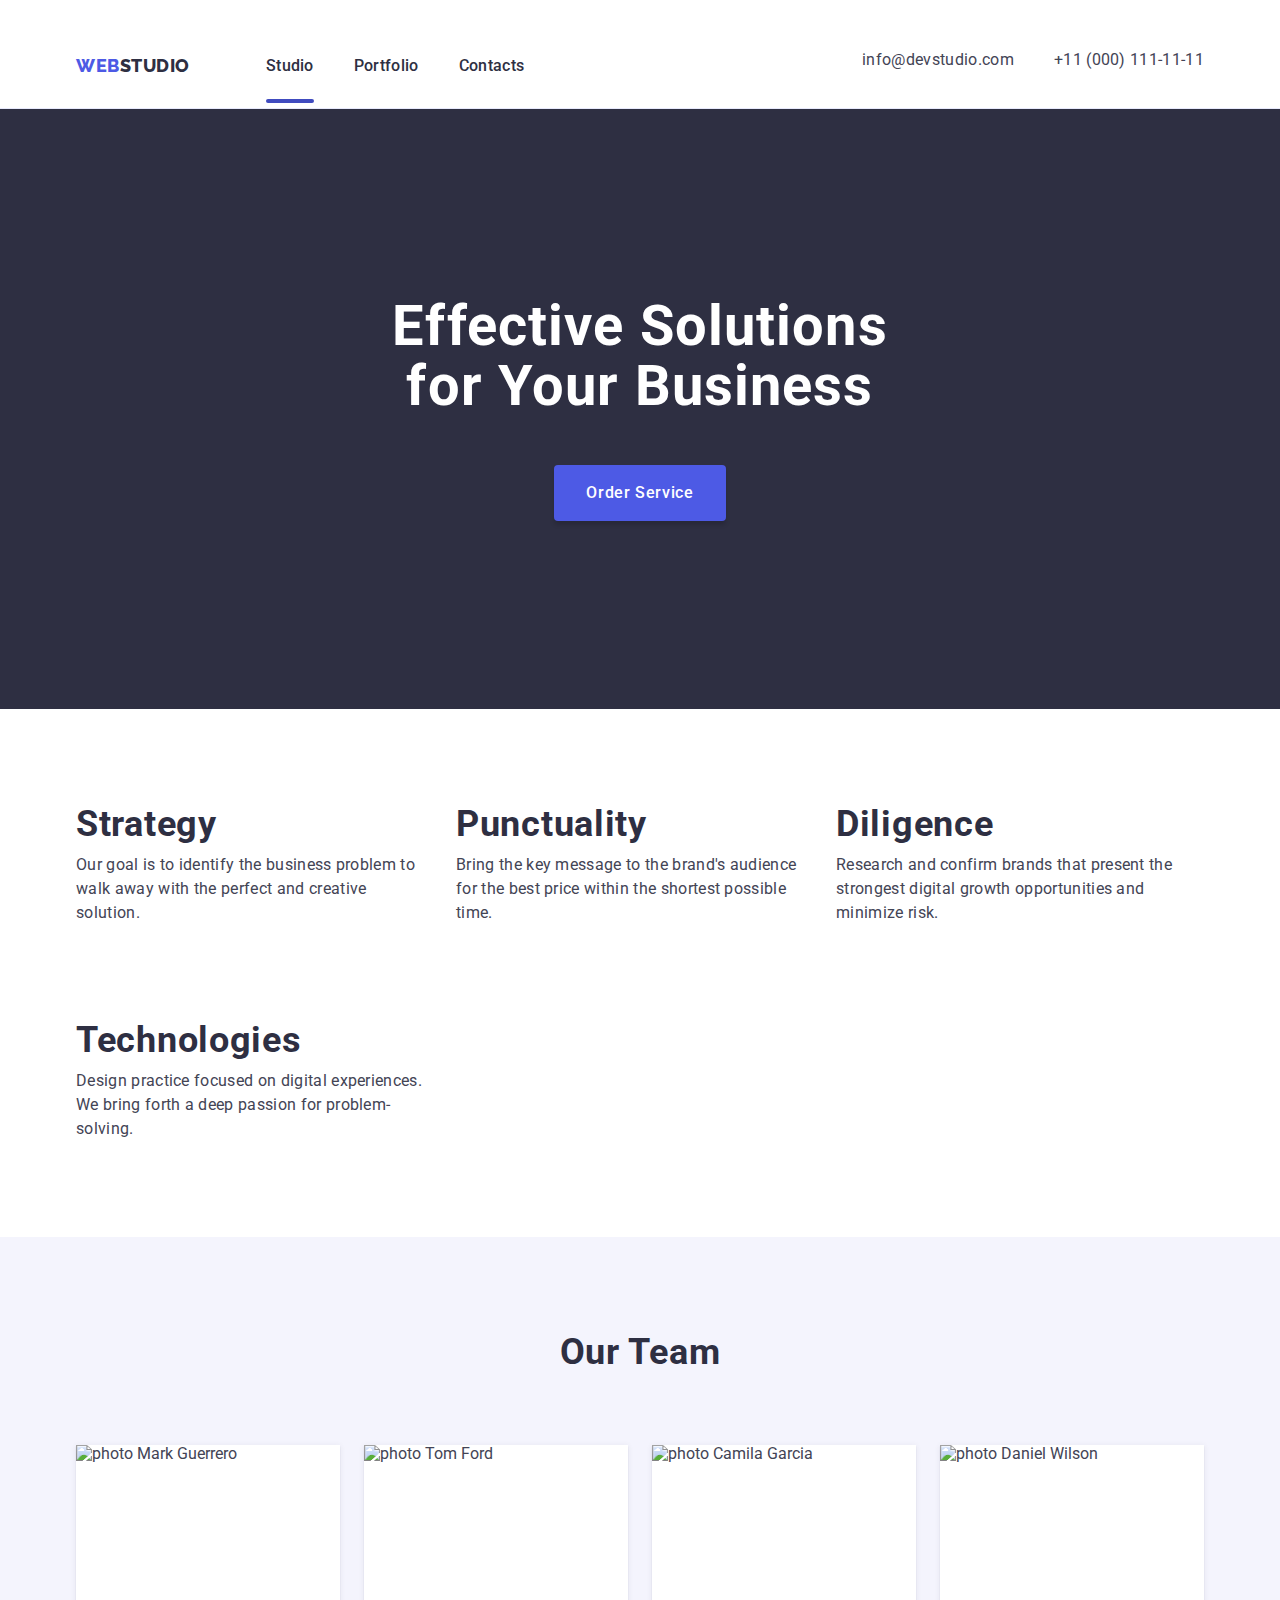
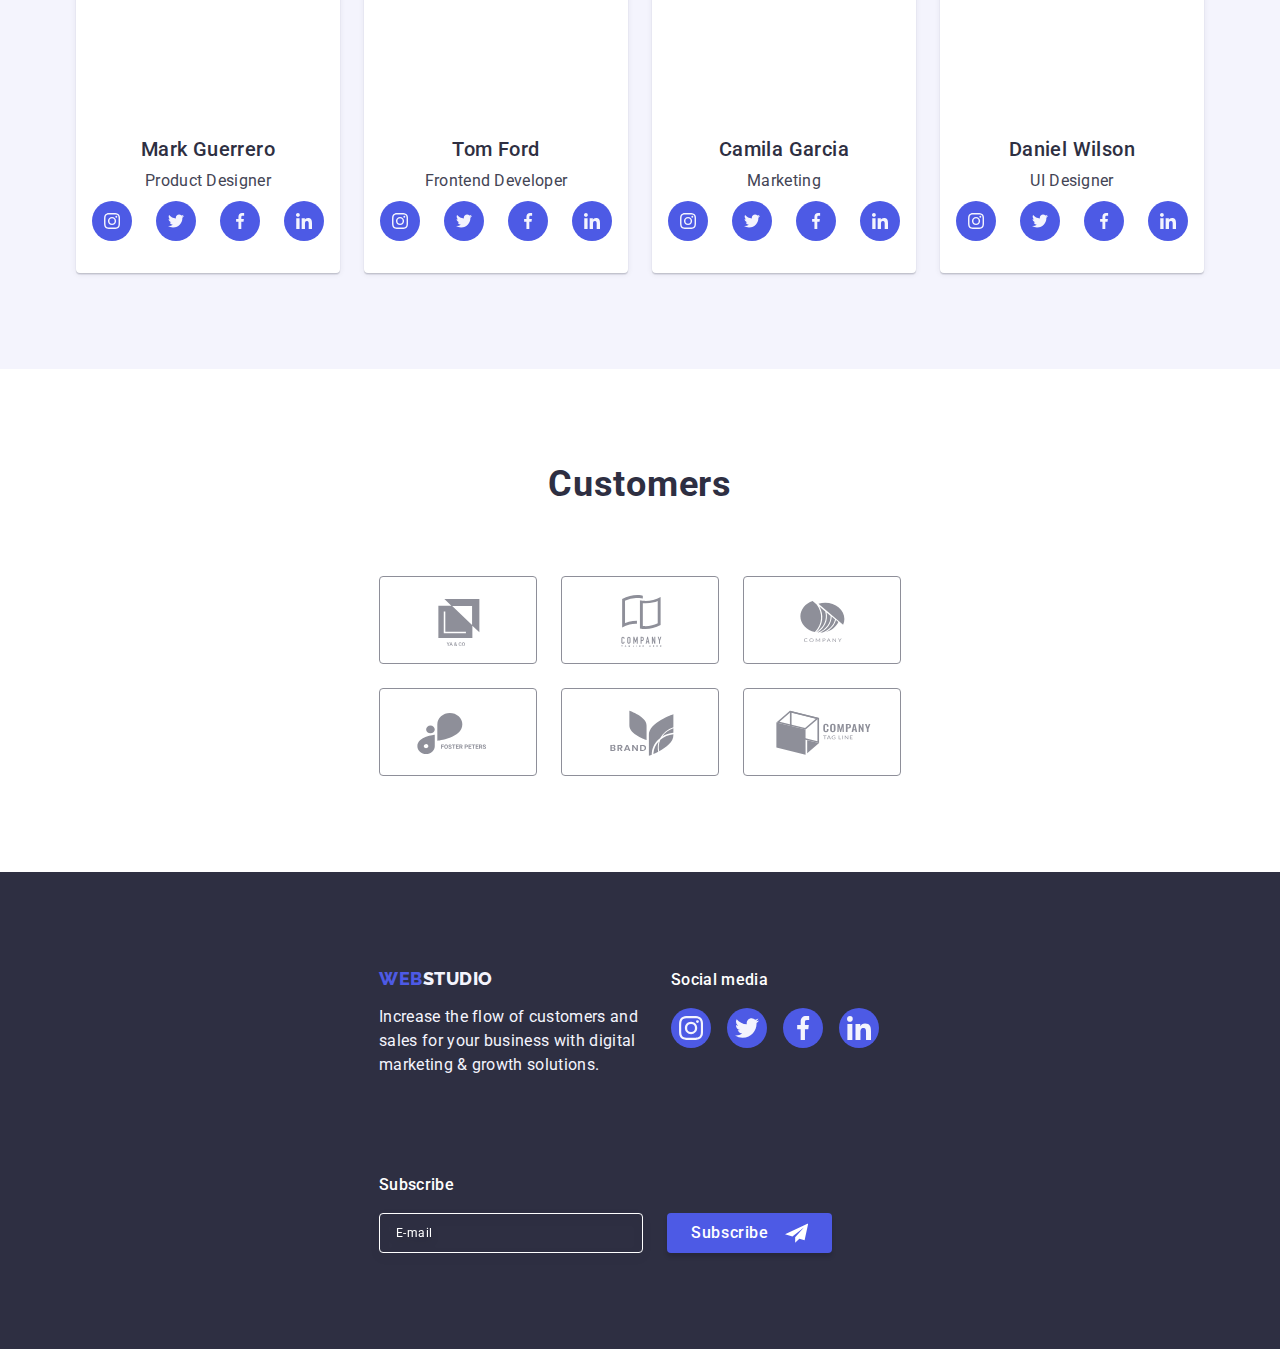
==== commit 05ec04ee: "fix bugs" ====
--- a/index.html
+++ b/index.html
@@ -394,7 +394,7 @@
       </div>
     </section>
     <section class="customers section">
-      <div class="container">
+      <div class="container container-customers-tablet">
         <h2 class="section-title">Customers</h2>
         <ul class="customers-list list">
           <li class="customers-list-item">
@@ -449,7 +449,8 @@
         <a class="logo logo-footer link" href="./index.html">
           Web<span class="logo-color-footer">Studio</span>
         </a>
-        <p class="footer-discription">Increase the flow of customers and sales for your business with digital marketing
+        <p class="footer-discription">Increase the flow of customers and sales for your business with digital
+          marketing
           &
           growth solutions.</p>
       </div>
--- a/css/styles.css
+++ b/css/styles.css
@@ -513,9 +513,23 @@
 
 .logo-part {
   text-align: center;
+  width: 268px;
+  margin-left: auto;
+  margin-right: auto;
+  margin-bottom: 72px;
+}
+
+.footer-discription {
+  line-height: var(--main-line-height);
+  letter-spacing: 0.02em;
+}
+
+.social-media {
+  margin-bottom: 72px;
 }
 
 .social-media-title {
+  text-align: center;
   margin-bottom: 16px;
   font-weight: 500;
   line-height: 1.5;
@@ -533,658 +547,18 @@
   background-color: var(--success-color);
 }
 
-/* TABLET */
-
-@media screen and (min-width: 768px) {
-  .mobile-menu-open-btn {
-    display: none;
-  }
-
-  .mobile-menu {
-    display: none;
-  }
-
-  .header {
-    border-bottom: 1px solid var(--accent-color);
-    box-shadow: 0px 2px 1px rgba(46, 47, 66, 0.08),
-      0px 1px 1px rgba(46, 47, 66, 0.16), 0px 1px 6px rgba(46, 47, 66, 0.08);
-  }
-
-  .header-container {
-    display: flex;
-  }
-
-  .logo {
-    font-weight: 500;
-    font-size: var(--main-font-size);
-    line-height: 1.5;
-    letter-spacing: 0.02em;
-    margin-right: 120px;
-  }
-
-  .header-nav {
-    display: flex;
-    align-items: center;
-  }
-
-  .menu {
-    display: flex;
-    gap: 40px;
-  }
-
-  .menu-item {
-    position: relative;
-    color: var(--dark-color);
-    font-weight: 500;
-    letter-spacing: 0.02em;
-    line-height: var(--main-line-height);
-    display: inline-block;
-    padding: 24px 0;
-    transition: color var(--transition-duration-and-func);
-  }
-
-  .menu-item:hover,
-  .menu-item:focus {
-    color: var(--pressed-state-color);
-  }
-
-  .current::after {
-    content: "";
-    position: absolute;
-    left: 0;
-    bottom: -1px;
-    display: block;
-    width: 100%;
-    height: 4px;
-    background-color: var(--pressed-state-color);
-    border-radius: 2px;
-    transition: opacity var(--transition-duration-and-func);
-  }
-
-  .address {
-    margin-left: auto;
-  }
-
-  .header-contact {
-    line-height: 1.17;
-    letter-spacing: 0.04em;
-    color: var(--primary-text-color);
-    display: block;
-    transition: color var(--transition-duration-and-func);
-  }
-
-  .header-contact:hover,
-  .header-contact:focus {
-    color: var(--pressed-state-color);
-  }
-
-  .header-contact-email {
-    margin-bottom: 12px;
-  }
-
-  .order-service {
-    max-width: 768px;
-    height: 436px;
-    background-image: linear-gradient(
-        rgba(46, 47, 66, 0.7),
-        rgba(46, 47, 66, 0.7)
-      ),
-      url("../images/background/people-office-tablet.jpg");
-  }
-
-  .order-service-title {
-    font-size: 56px;
-    line-height: 1.07;
-    margin-bottom: 36px;
-    max-width: 496px;
-  }
-
-  .list-directions {
-    display: flex;
-    flex-wrap: wrap;
-    gap: 24px;
-  }
-
-  .list-directions-item {
-    width: 356px;
-  }
-
-  .title-direction {
-    text-align: start;
-  }
-
-  .team-list {
-    display: flex;
-    flex-wrap: wrap;
-    gap: 24px;
-  }
-
-  .list-images-item {
-    width: calc((100% - 24px) / 2);
-  }
-
-  .team-list-item {
-    margin-bottom: 0;
-  }
-
-  .customers-list-item {
-    width: calc((100% - 48px) / 3);
-  }
-
-  .logo-part {
-    text-align: start;
-  }
-
-  .container-footer {
-    display: flex;
-    align-items: baseline;
-  }
-}
-
-@media screen and (min-device-pixel-ratio: 2) and (min-width: 768px),
-  screen and (min-resolution: 192dpi) and (min-width: 768px),
-  screen and (min-resolution: 2dppx) and (min-width: 768px) {
-  .order-service {
-    background-image: linear-gradient(
-        rgba(46, 47, 66, 0.7),
-        rgba(46, 47, 66, 0.7)
-      ),
-      url("../images/background/people-office-tablet@2x.jpg");
-  }
-}
-
-/* DESKTOP */
-
-@media screen and (min-width: 1158px) {
-  .logo {
-    font-weight: 800;
-    font-size: var(--logo-font-size);
-    line-height: 1.17;
-    letter-spacing: 0.03em;
-    margin-right: 76px;
-  }
-
-  .menu-item {
-    position: relative;
-    color: var(--dark-color);
-    font-weight: 500;
-    letter-spacing: 0.02em;
-    line-height: var(--main-line-height);
-    display: inline-block;
-    padding: 24px 0;
-    transition: color var(--transition-duration-and-func);
-  }
-
-  .address-list {
-    display: flex;
-    gap: 40px;
-  }
-
-  .header-contact {
-    line-height: var(--main-line-height);
-    letter-spacing: 0.02em;
-    color: var(--primary-text-color);
-    display: block;
-    padding: 24px 0;
-    transition: color var(--transition-duration-and-func);
-  }
-
-  .order-service {
-    max-width: 1440px;
-    height: 600px;
-    background-image: linear-gradient(
-        rgba(46, 47, 66, 0.7),
-        rgba(46, 47, 66, 0.7)
-      ),
-      url("../images/background/people-office-desktop.jpg");
-    padding-top: 188px;
-    padding-bottom: 188px;
-  }
-
-  .order-service-title {
-    margin-bottom: 48px;
-  }
-}
-
-@media screen and (min-device-pixel-ratio: 2) and (min-width: 1158px),
-  screen and (min-resolution: 192dpi) and (min-width: 1158px),
-  screen and (min-resolution: 2dppx) and (min-width: 1158px) {
-  .order-service {
-    background-image: linear-gradient(
-        rgba(46, 47, 66, 0.7),
-        rgba(46, 47, 66, 0.7)
-      ),
-      url("../images/background/people-office-desktop@2x.jpg");
-  }
-
-  .box-icon-directions {
-    display: flex;
-    justify-content: center;
-    align-items: center;
-    background-color: var(--light-color);
-    padding-top: 24px;
-    padding-bottom: 24px;
-    border-radius: 4px;
-    margin-bottom: 8px;
-  }
-
-  .list-directions-item {
-    width: 264px;
-  }
-
-  .section {
-    padding-top: 120px;
-    padding-bottom: 120px;
-  }
-
-  .title-direction {
-    font-weight: 500;
-    font-size: var(--title-font-size);
-    line-height: var(--title-line-height);
-  }
-
-  .section-what-doing {
-    padding-top: 0;
-    display: flex;
-  }
-
-  .list-images {
-    display: flex;
-    gap: 24px;
-  }
-
-  .team-list-item {
-    width: calc((100% - 72px) / 4);
-  }
-
-  .customers-list-item {
-    width: calc((100% - 120px) / 6);
-  }
-
-  .footer {
-    padding: 100px 0;
-  }
-
-  .logo-part {
-    margin-right: 120px;
-  }
-}
-
-/* // PORTFOLIO + MODAL */
-
-.section-portfolio {
-  padding-top: 96px;
-  padding-bottom: 120px;
-}
-
-.filter-list {
-  display: flex;
-  justify-content: center;
-  gap: 24px;
-  margin-bottom: 72px;
-}
-
-.filter-btn {
-  font-family: "Roboto", sans-serif;
-  font-size: var(--main-font-size);
-  font-weight: 500;
-  line-height: 1.5;
-  letter-spacing: 0.04em;
-  border-radius: 4px;
-  cursor: pointer;
-  color: var(--primary-brand-color);
-  background-color: var(--light-color);
-  border: 1px solid var(--accent-color);
-  padding: 12px 24px;
-  transition: color var(--transition-duration-and-func),
-    background-color var(--transition-duration-and-func),
-    border-color var(--transition-duration-and-func),
-    box-shadow var(--transition-duration-and-func);
-}
-
-.filter-btn:hover,
-.filter-btn:focus {
-  color: var(--white-color);
-  background-color: var(--pressed-state-color);
-  border: 1px solid transparent;
-  box-shadow: 0px 3px 1px rgba(0, 0, 0, 0.1), 0px 2px 1px rgba(0, 0, 0, 0.08),
-    0px 2px 2px rgba(0, 0, 0, 0.12);
-}
-
-.list-gallery {
-  display: flex;
-  flex-wrap: wrap;
-  column-gap: 24px;
-  row-gap: 48px;
-}
-
-.list-gallery-item {
-  width: calc((100% - 48px) / 3);
-}
-
-.link-gallery-item {
-  display: block;
-  transition: box-shadow var(--transition-duration-and-func);
-}
-
-.link-gallery-item:hover,
-.link-gallery-item:focus {
-  box-shadow: 0px 1px 6px rgba(46, 47, 66, 0.08),
-    0px 1px 1px rgba(46, 47, 66, 0.16), 0px 2px 1px rgba(46, 47, 66, 0.08);
-  transform: translateY(0%);
-}
-
-.link-gallery-item:hover .overlay,
-.link-gallery-item:focus .overlay {
-  transform: translateY(0);
-}
-
-.box-img-gallery {
-  position: relative;
-  overflow: hidden;
-}
-
-.overlay {
-  position: absolute;
-  top: 0;
-  width: 100%;
-  height: 100%;
-  color: var(--light-color);
-  background-color: var(--primary-brand-color);
-  padding-top: 40px;
-  padding: 40px 32px;
-  overflow: auto;
-  font-weight: 400;
-  font-size: var(--main-font-size);
-  line-height: var(--main-line-height);
-  letter-spacing: 0.02em;
-  transform: translateY(100%);
-  transition: transform var(--transition-duration-and-func);
-}
-
-.name-box {
-  padding: 32px 16px;
-  border: 1px solid var(--accent-color);
-  border-top: none;
-}
-
-.name-item {
-  font-weight: 500;
-  font-size: var(--title-font-size);
-  line-height: var(--title-line-height);
-  letter-spacing: 0.02em;
-  color: var(--dark-color);
-  margin-bottom: 8px;
-}
-
-.name-filter {
-  font-size: var(--main-font-size);
-  line-height: var(--main-line-height);
-  letter-spacing: 0.02em;
-  color: var(--primary-text-color);
-}
-
-.footer-discription {
-  line-height: var(--main-line-height);
-  letter-spacing: 0.02em;
-  max-width: 264px;
-}
-
-.backdrop {
-  position: fixed;
-  top: 0;
-  left: 0;
-  width: 100%;
-  height: 100%;
-  background-color: rgba(46, 47, 66, 0.4);
-  opacity: 1;
-  transition: opacity var(--transition-duration-and-func),
-    visibility var(--transition-duration-and-func);
-}
-
-.is-hidden {
-  opacity: 0;
-  visibility: hidden;
-  pointer-events: none;
-}
-
-.modal {
-  position: absolute;
-  top: 50%;
-  left: 50%;
-  transform: translate(-50%, -50%);
-  min-height: 576px;
-  min-width: 408px;
-  padding: 72px 24px 24px 24px;
-  background: var(--modal-background);
-  box-shadow: 0px 1px 1px rgba(0, 0, 0, 0.14), 0px 1px 3px rgba(0, 0, 0, 0.12),
-    0px 2px 1px rgba(0, 0, 0, 0.2);
-  border-radius: 4px;
-  transition: transform var(--transition-duration-and-func);
-}
-
-.btn-close-modal {
-  position: absolute;
-  top: 24px;
-  right: 24px;
-  display: flex;
-  justify-content: center;
-  align-items: center;
-  width: 24px;
-  height: 24px;
-  padding: 0;
-  cursor: pointer;
-  background-color: var(--accent-color);
-  border: 1px solid rgba(0, 0, 0, 0.1);
-  border-radius: 50%;
-  transition: background-color var(--transition-duration-and-func),
-    border var(--transition-duration-and-func);
-}
-
-.btn-close-modal:hover,
-.btn-close-modal:focus {
-  background-color: var(--pressed-state-color);
-  border: none;
-  fill: var(--white-color);
-}
-
-.icon-close-modal {
-  transition: fill var(--transition-duration-and-func);
-}
-
-.btn-close-modal:hover .icon-close-modal,
-.btn-close-modal:focus .icon-close-modal {
-  fill: var(--white-color);
-}
-
-.modal-desc {
-  font-weight: 500;
-  font-size: var(--main-font-size);
-  line-height: var(--main-line-height);
+.footer-form {
+  max-width: 398px;
+}
+
+.send-email-desc {
   text-align: center;
-  letter-spacing: 0.02em;
-  color: var(--dark-color);
-  margin-bottom: 16px;
-}
-
-.modal-form {
-  display: flex;
-  flex-direction: column;
-}
-
-.modal-form-input {
-  width: 100%;
-  height: 40px;
-  border: 1px solid rgba(46, 47, 66, 0.4);
-  border-radius: 4px;
-  padding-left: 38px;
-  background-color: transparent;
-  outline: transparent;
-  transition: border-color var(--transition-duration-and-func);
-}
-
-.modal-form-input:focus {
-  outline: none;
-  border-color: var(--primary-brand-color);
-}
-
-.modal-form-input-desc {
-  display: block;
-  margin-bottom: 4px;
-  font-weight: 400;
-  font-size: 12px;
-  line-height: 1.17;
-  letter-spacing: 0.04em;
-  color: var(--subtle-text-color);
-}
-
-.modal-form-field {
-  margin-bottom: 8px;
-}
-
-.modal-form-field-comment {
-  margin-bottom: 16px;
-}
-
-.modal-form-input-wrapper {
-  position: relative;
-}
-
-.modal-form-input-icon {
-  position: absolute;
-  top: 50%;
-  left: 16px;
-  transform: translateY(-50%);
-  display: block;
-  fill: var(--dark-color);
-  transition: fill var(--transition-duration-and-func);
-}
-
-.modal-form-input:focus + .modal-form-input-icon {
-  fill: var(--primary-brand-color);
-}
-
-.modal-form-message {
-  width: 100%;
-  height: 120px;
-  padding: 8px 16px;
-  font-weight: 400;
-  font-size: 12px;
-  line-height: 1.17;
-  letter-spacing: 0.04em;
-  display: block;
-  color: rgba(46, 47, 66, 0.4);
-  border: 1px solid rgba(46, 47, 66, 0.2);
-  border-radius: 4px;
-  background-color: transparent;
-  outline: transparent;
-  resize: none;
-  transition: border-color var(--transition-duration-and-func);
-}
-
-.modal-form-message:focus {
-  outline: none;
-  border-color: var(--primary-brand-color);
-}
-
-.modal-form-message::placeholder {
-  font-weight: 400;
-  font-size: 12px;
-  line-height: 1.17;
-  letter-spacing: 0.04em;
-  color: rgba(46, 47, 66, 0.4);
-}
-
-.modal-form-checkbox {
-  margin-bottom: 24px;
-}
-
-.modal-form-check-desc {
-  font-weight: 400;
-  font-size: 12px;
-  line-height: 1.17;
-  letter-spacing: 0.04em;
-  margin-bottom: 24px;
-  color: var(--subtle-text-color);
-}
-
-.modal-form-check-wrapper {
-  fill: transparent;
-  display: inline-flex;
-  align-items: center;
-  justify-content: center;
-  margin-right: 8px;
-  width: 16px;
-  height: 16px;
-  border: 1px solid rgba(46, 47, 66, 0.4);
-  border-radius: 2px;
-}
-
-.modal-form-check-own {
-  opacity: 0;
-  cursor: pointer;
-}
-
-.modal-form-check:checked + .modal-form-check-desc .modal-form-check-own {
-  opacity: 1;
-}
-
-.modal-form-check:checked + .modal-form-check-desc .modal-form-check-wrapper {
-  border: none;
-  background-color: var(--pressed-state-color);
-  fill: var(--white-color);
-  border-color: var(--pressed-state-color);
-}
-
-.privacy-policy {
-  color: var(--primary-brand-color);
-}
-
-.modal-form-submit {
-  font-weight: 500;
-  font-size: var(--main-font-size);
-  line-height: var(--main-line-height);
-  color: var(--white-color);
-  letter-spacing: 0.04em;
-  font-family: inherit;
-  background-color: var(--primary-brand-color);
-  cursor: pointer;
-  border-radius: 4px;
-  padding: 16px 32px;
-  display: block;
-  margin-left: auto;
-  margin-right: auto;
-  min-width: 169px;
-  height: 56px;
-  border: none;
-  box-shadow: 0px 4px 4px rgba(0, 0, 0, 0.15);
-  transition: background-color var(--transition-duration-and-func);
-}
-
-.modal-form-submit:hover,
-.modal-form-submit:focus {
-  background-color: var(--pressed-state-color);
-}
-
-.footer-form-wrapper {
-  margin-left: 80px;
-}
-
-.send-email-desc {
   font-weight: 500;
   font-size: 16px;
   line-height: var(--main-line-height);
   letter-spacing: 0.02em;
   color: var(--white-color);
   margin-bottom: 16px;
-}
-
-.footer-form {
-  display: flex;
-}
-
-.send-email-label {
-  margin-right: 24px;
 }
 
 .send-email-input {
@@ -1194,12 +568,13 @@
   padding-left: 16px;
   font-weight: 400;
   font-size: 12px;
-  width: 264px;
+  width: 100%;
   height: 40px;
   filter: drop-shadow(0px 4px 4px rgba(0, 0, 0, 0.15));
   line-height: var(--main-line-height);
   letter-spacing: 0.04em;
   color: var(--white-color);
+  margin-bottom: 16px;
 }
 
 .send-email-input::placeholder {
@@ -1242,3 +617,699 @@
   fill: var(--white-color);
   margin-left: 16px;
 }
+
+/* MODAL */
+.backdrop {
+  position: fixed;
+  top: 0;
+  left: 0;
+  width: 100%;
+  height: 100%;
+  background-color: rgba(46, 47, 66, 0.4);
+  opacity: 1;
+  transition: opacity var(--transition-duration-and-func),
+    visibility var(--transition-duration-and-func);
+}
+
+.is-hidden {
+  opacity: 0;
+  visibility: hidden;
+  pointer-events: none;
+}
+
+.modal {
+  position: absolute;
+  top: 50%;
+  left: 50%;
+  transform: translate(-50%, -50%);
+  min-height: 584px;
+  min-width: 392px;
+  padding: 72px 24px 24px 24px;
+  background: var(--modal-background);
+  box-shadow: 0px 1px 1px rgba(0, 0, 0, 0.14), 0px 1px 3px rgba(0, 0, 0, 0.12),
+    0px 2px 1px rgba(0, 0, 0, 0.2);
+  border-radius: 4px;
+  transition: transform var(--transition-duration-and-func);
+}
+
+.btn-close-modal {
+  position: absolute;
+  top: 24px;
+  right: 24px;
+  display: flex;
+  justify-content: center;
+  align-items: center;
+  width: 24px;
+  height: 24px;
+  padding: 0;
+  cursor: pointer;
+  background-color: var(--accent-color);
+  border: 1px solid rgba(0, 0, 0, 0.1);
+  border-radius: 50%;
+  transition: background-color var(--transition-duration-and-func),
+    border var(--transition-duration-and-func);
+}
+
+.btn-close-modal:hover,
+.btn-close-modal:focus {
+  background-color: var(--pressed-state-color);
+  border: none;
+  fill: var(--white-color);
+}
+
+.icon-close-modal {
+  transition: fill var(--transition-duration-and-func);
+}
+
+.btn-close-modal:hover .icon-close-modal,
+.btn-close-modal:focus .icon-close-modal {
+  fill: var(--white-color);
+}
+
+.modal-desc {
+  font-weight: 500;
+  font-size: var(--main-font-size);
+  line-height: var(--main-line-height);
+  text-align: center;
+  letter-spacing: 0.02em;
+  color: var(--dark-color);
+  margin-bottom: 16px;
+}
+
+.modal-form {
+  display: flex;
+  flex-direction: column;
+}
+
+.modal-form-input {
+  width: 100%;
+  height: 40px;
+  border: 1px solid rgba(46, 47, 66, 0.4);
+  border-radius: 4px;
+  padding-left: 38px;
+  background-color: transparent;
+  outline: transparent;
+  transition: border-color var(--transition-duration-and-func);
+}
+
+.modal-form-input:focus {
+  outline: none;
+  border-color: var(--primary-brand-color);
+}
+
+.modal-form-input-desc {
+  display: block;
+  margin-bottom: 4px;
+  font-weight: 400;
+  font-size: 12px;
+  line-height: 1.17;
+  letter-spacing: 0.04em;
+  color: var(--subtle-text-color);
+}
+
+.modal-form-field {
+  margin-bottom: 8px;
+}
+
+.modal-form-field-comment {
+  margin-bottom: 16px;
+}
+
+.modal-form-input-wrapper {
+  position: relative;
+}
+
+.modal-form-input-icon {
+  position: absolute;
+  top: 50%;
+  left: 16px;
+  transform: translateY(-50%);
+  display: block;
+  fill: var(--dark-color);
+  transition: fill var(--transition-duration-and-func);
+}
+
+.modal-form-input:focus + .modal-form-input-icon {
+  fill: var(--primary-brand-color);
+}
+
+.modal-form-message {
+  width: 100%;
+  height: 120px;
+  padding: 8px 16px;
+  font-weight: 400;
+  font-size: 12px;
+  line-height: 1.17;
+  letter-spacing: 0.04em;
+  display: block;
+  color: rgba(46, 47, 66, 0.4);
+  border: 1px solid rgba(46, 47, 66, 0.2);
+  border-radius: 4px;
+  background-color: transparent;
+  outline: transparent;
+  resize: none;
+  transition: border-color var(--transition-duration-and-func);
+}
+
+.modal-form-message:focus {
+  outline: none;
+  border-color: var(--primary-brand-color);
+}
+
+.modal-form-message::placeholder {
+  font-weight: 400;
+  font-size: 12px;
+  line-height: 1.17;
+  letter-spacing: 0.04em;
+  color: rgba(46, 47, 66, 0.4);
+}
+
+.modal-form-checkbox {
+  margin-bottom: 24px;
+}
+
+.modal-form-check-desc {
+  font-weight: 400;
+  font-size: 12px;
+  line-height: 1.17;
+  letter-spacing: 0.04em;
+  margin-bottom: 24px;
+  color: var(--subtle-text-color);
+}
+
+.modal-form-check-wrapper {
+  fill: transparent;
+  display: inline-flex;
+  align-items: center;
+  justify-content: center;
+  margin-right: 8px;
+  width: 16px;
+  height: 16px;
+  border: 1px solid rgba(46, 47, 66, 0.4);
+  border-radius: 2px;
+}
+
+.modal-form-check-own {
+  opacity: 0;
+  cursor: pointer;
+}
+
+.modal-form-check:checked + .modal-form-check-desc .modal-form-check-own {
+  opacity: 1;
+}
+
+.modal-form-check:checked + .modal-form-check-desc .modal-form-check-wrapper {
+  border: none;
+  background-color: var(--pressed-state-color);
+  fill: var(--white-color);
+  border-color: var(--pressed-state-color);
+}
+
+.privacy-policy {
+  color: var(--primary-brand-color);
+}
+
+.modal-form-submit {
+  font-weight: 500;
+  font-size: var(--main-font-size);
+  line-height: var(--main-line-height);
+  color: var(--white-color);
+  letter-spacing: 0.04em;
+  font-family: inherit;
+  background-color: var(--primary-brand-color);
+  cursor: pointer;
+  border-radius: 4px;
+  padding: 16px 32px;
+  display: block;
+  margin-left: auto;
+  margin-right: auto;
+  min-width: 169px;
+  height: 56px;
+  border: none;
+  box-shadow: 0px 4px 4px rgba(0, 0, 0, 0.15);
+  transition: background-color var(--transition-duration-and-func);
+}
+
+.modal-form-submit:hover,
+.modal-form-submit:focus {
+  background-color: var(--pressed-state-color);
+}
+
+/* TABLET */
+
+@media screen and (min-width: 768px) {
+  .mobile-menu-open-btn {
+    display: none;
+  }
+
+  .mobile-menu {
+    display: none;
+  }
+
+  .header {
+    border-bottom: 1px solid var(--accent-color);
+    box-shadow: 0px 2px 1px rgba(46, 47, 66, 0.08),
+      0px 1px 1px rgba(46, 47, 66, 0.16), 0px 1px 6px rgba(46, 47, 66, 0.08);
+  }
+
+  .header-container {
+    display: flex;
+    padding-bottom: 0;
+  }
+
+  .logo {
+    font-weight: 500;
+    font-size: var(--main-font-size);
+    line-height: 1.5;
+    letter-spacing: 0.02em;
+    margin-right: 120px;
+  }
+
+  .header-nav {
+    display: flex;
+    align-items: center;
+  }
+
+  .menu {
+    display: flex;
+    gap: 40px;
+  }
+
+  .menu-item {
+    position: relative;
+    color: var(--dark-color);
+    font-weight: 500;
+    letter-spacing: 0.02em;
+    line-height: var(--main-line-height);
+    display: inline-block;
+    padding: 24px 0;
+    transition: color var(--transition-duration-and-func);
+  }
+
+  .menu-item:hover,
+  .menu-item:focus {
+    color: var(--pressed-state-color);
+  }
+
+  .current::after {
+    content: "";
+    position: absolute;
+    left: 0;
+    bottom: -1px;
+    display: block;
+    width: 100%;
+    height: 4px;
+    background-color: var(--pressed-state-color);
+    border-radius: 2px;
+    transition: opacity var(--transition-duration-and-func);
+  }
+
+  .address {
+    margin-left: auto;
+  }
+
+  .header-contact {
+    line-height: 1.17;
+    letter-spacing: 0.04em;
+    color: var(--primary-text-color);
+    display: block;
+    transition: color var(--transition-duration-and-func);
+  }
+
+  .header-contact:hover,
+  .header-contact:focus {
+    color: var(--pressed-state-color);
+  }
+
+  .header-contact-email {
+    margin-bottom: 12px;
+  }
+
+  .order-service {
+    max-width: 768px;
+    height: 436px;
+    background-image: linear-gradient(
+        rgba(46, 47, 66, 0.7),
+        rgba(46, 47, 66, 0.7)
+      ),
+      url("../images/background/people-office-tablet.jpg");
+  }
+
+  .order-service-title {
+    font-size: 56px;
+    line-height: 1.07;
+    margin-bottom: 36px;
+    max-width: 496px;
+  }
+
+  .list-directions {
+    display: flex;
+    flex-wrap: wrap;
+    gap: 24px;
+  }
+
+  .list-directions-item {
+    width: 356px;
+  }
+
+  .title-direction {
+    text-align: start;
+  }
+
+  .team-list {
+    display: flex;
+    flex-wrap: wrap;
+    justify-content: center;
+    gap: 24px;
+  }
+
+  .list-images-item {
+    width: calc((100% - 24px) / 2);
+  }
+
+  .team-list-item {
+    margin-bottom: 0;
+    margin-left: 0;
+    margin-right: 0;
+  }
+
+  .container-customers-tablet {
+    width: 552px;
+  }
+
+  .customers-list {
+    gap: 24px;
+  }
+
+  .customers-list-item {
+    width: calc((100% - 48px) / 3);
+  }
+
+  .logo-part {
+    margin-left: 0;
+    margin-right: 0;
+    text-align: start;
+  }
+
+  .container-footer {
+    display: flex;
+    align-items: baseline;
+  }
+
+  .modal {
+    min-width: 408px;
+  }
+
+  .footer-form {
+    display: flex;
+  }
+
+  .send-email-label {
+    margin-right: 24px;
+  }
+
+  .container-footer {
+    flex-wrap: wrap;
+    gap: 24px;
+    max-width: 552px;
+  }
+
+  .send-email-input {
+    width: 264px;
+    margin-bottom: 0;
+  }
+
+  .social-media-title {
+    text-align: start;
+  }
+
+  .send-email-desc {
+    text-align: start;
+  }
+}
+
+@media screen and (min-device-pixel-ratio: 2) and (min-width: 768px),
+  screen and (min-resolution: 192dpi) and (min-width: 768px),
+  screen and (min-resolution: 2dppx) and (min-width: 768px) {
+  .order-service {
+    background-image: linear-gradient(
+        rgba(46, 47, 66, 0.7),
+        rgba(46, 47, 66, 0.7)
+      ),
+      url("../images/background/people-office-tablet@2x.jpg");
+  }
+}
+
+/* DESKTOP */
+
+@media screen and (min-width: 1158px) {
+  .logo {
+    font-weight: 800;
+    font-size: var(--logo-font-size);
+    line-height: 1.17;
+    letter-spacing: 0.03em;
+    margin-right: 76px;
+  }
+
+  .menu-item {
+    position: relative;
+    color: var(--dark-color);
+    font-weight: 500;
+    letter-spacing: 0.02em;
+    line-height: var(--main-line-height);
+    display: inline-block;
+    padding: 24px 0;
+    transition: color var(--transition-duration-and-func);
+  }
+
+  .address-list {
+    display: flex;
+    gap: 40px;
+  }
+
+  .header-contact {
+    line-height: var(--main-line-height);
+    letter-spacing: 0.02em;
+    color: var(--primary-text-color);
+    display: block;
+    padding: 24px 0;
+    transition: color var(--transition-duration-and-func);
+  }
+
+  .order-service {
+    max-width: 1440px;
+    height: 600px;
+    background-image: linear-gradient(
+        rgba(46, 47, 66, 0.7),
+        rgba(46, 47, 66, 0.7)
+      ),
+      url("../images/background/people-office-desktop.jpg");
+    padding-top: 188px;
+    padding-bottom: 188px;
+  }
+
+  .order-service-title {
+    margin-bottom: 48px;
+  }
+}
+
+@media screen and (min-device-pixel-ratio: 2) and (min-width: 1158px),
+  screen and (min-resolution: 192dpi) and (min-width: 1158px),
+  screen and (min-resolution: 2dppx) and (min-width: 1158px) {
+  .order-service {
+    background-image: linear-gradient(
+        rgba(46, 47, 66, 0.7),
+        rgba(46, 47, 66, 0.7)
+      ),
+      url("../images/background/people-office-desktop@2x.jpg");
+  }
+
+  .box-icon-directions {
+    display: flex;
+    justify-content: center;
+    align-items: center;
+    background-color: var(--light-color);
+    padding-top: 24px;
+    padding-bottom: 24px;
+    border-radius: 4px;
+    margin-bottom: 8px;
+  }
+
+  .list-directions-item {
+    width: 264px;
+  }
+
+  .section {
+    padding-top: 120px;
+    padding-bottom: 120px;
+  }
+
+  .section-directions {
+    padding-bottom: 0;
+  }
+
+  .title-direction {
+    font-weight: 500;
+    font-size: var(--title-font-size);
+    line-height: var(--title-line-height);
+  }
+
+  .section-what-doing {
+    padding-top: 0;
+    display: flex;
+  }
+
+  .list-images {
+    display: flex;
+    gap: 24px;
+  }
+
+  .team-list-item {
+    width: calc((100% - 72px) / 4);
+  }
+
+  .container-customers-tablet {
+    width: 100%;
+  }
+
+  .customers-list-item {
+    width: calc((100% - 120px) / 6);
+  }
+
+  .footer {
+    padding: 100px 0;
+  }
+
+  .logo-part {
+    margin-right: 120px;
+  }
+
+  .footer-form-wrapper {
+    margin-left: 80px;
+  }
+
+  .footer-discription {
+    max-width: 264px;
+  }
+
+  .container-footer {
+    display: flex;
+    align-items: baseline;
+    flex-wrap: nowrap;
+    max-width: 1128px;
+  }
+}
+
+/* PORTFOLIO only DESKTOPE*/
+
+.section-portfolio {
+  padding-top: 96px;
+  padding-bottom: 120px;
+}
+
+.filter-list {
+  display: flex;
+  justify-content: center;
+  gap: 24px;
+  margin-bottom: 72px;
+}
+
+.filter-btn {
+  font-family: "Roboto", sans-serif;
+  font-size: var(--main-font-size);
+  font-weight: 500;
+  line-height: 1.5;
+  letter-spacing: 0.04em;
+  border-radius: 4px;
+  cursor: pointer;
+  color: var(--primary-brand-color);
+  background-color: var(--light-color);
+  border: 1px solid var(--accent-color);
+  padding: 12px 24px;
+  transition: color var(--transition-duration-and-func),
+    background-color var(--transition-duration-and-func),
+    border-color var(--transition-duration-and-func),
+    box-shadow var(--transition-duration-and-func);
+}
+
+.filter-btn:hover,
+.filter-btn:focus {
+  color: var(--white-color);
+  background-color: var(--pressed-state-color);
+  border: 1px solid transparent;
+  box-shadow: 0px 3px 1px rgba(0, 0, 0, 0.1), 0px 2px 1px rgba(0, 0, 0, 0.08),
+    0px 2px 2px rgba(0, 0, 0, 0.12);
+}
+
+.list-gallery {
+  display: flex;
+  flex-wrap: wrap;
+  column-gap: 24px;
+  row-gap: 48px;
+}
+
+.list-gallery-item {
+  width: calc((100% - 48px) / 3);
+}
+
+.link-gallery-item {
+  display: block;
+  transition: box-shadow var(--transition-duration-and-func);
+}
+
+.link-gallery-item:hover,
+.link-gallery-item:focus {
+  box-shadow: 0px 1px 6px rgba(46, 47, 66, 0.08),
+    0px 1px 1px rgba(46, 47, 66, 0.16), 0px 2px 1px rgba(46, 47, 66, 0.08);
+  transform: translateY(0%);
+}
+
+.link-gallery-item:hover .overlay,
+.link-gallery-item:focus .overlay {
+  transform: translateY(0);
+}
+
+.box-img-gallery {
+  position: relative;
+  overflow: hidden;
+}
+
+.overlay {
+  position: absolute;
+  top: 0;
+  width: 100%;
+  height: 100%;
+  color: var(--light-color);
+  background-color: var(--primary-brand-color);
+  padding-top: 40px;
+  padding: 40px 32px;
+  overflow: auto;
+  font-weight: 400;
+  font-size: var(--main-font-size);
+  line-height: var(--main-line-height);
+  letter-spacing: 0.02em;
+  transform: translateY(100%);
+  transition: transform var(--transition-duration-and-func);
+}
+
+.name-box {
+  padding: 32px 16px;
+  border: 1px solid var(--accent-color);
+  border-top: none;
+}
+
+.name-item {
+  font-weight: 500;
+  font-size: var(--title-font-size);
+  line-height: var(--title-line-height);
+  letter-spacing: 0.02em;
+  color: var(--dark-color);
+  margin-bottom: 8px;
+}
+
+.name-filter {
+  font-size: var(--main-font-size);
+  line-height: var(--main-line-height);
+  letter-spacing: 0.02em;
+  color: var(--primary-text-color);
+}
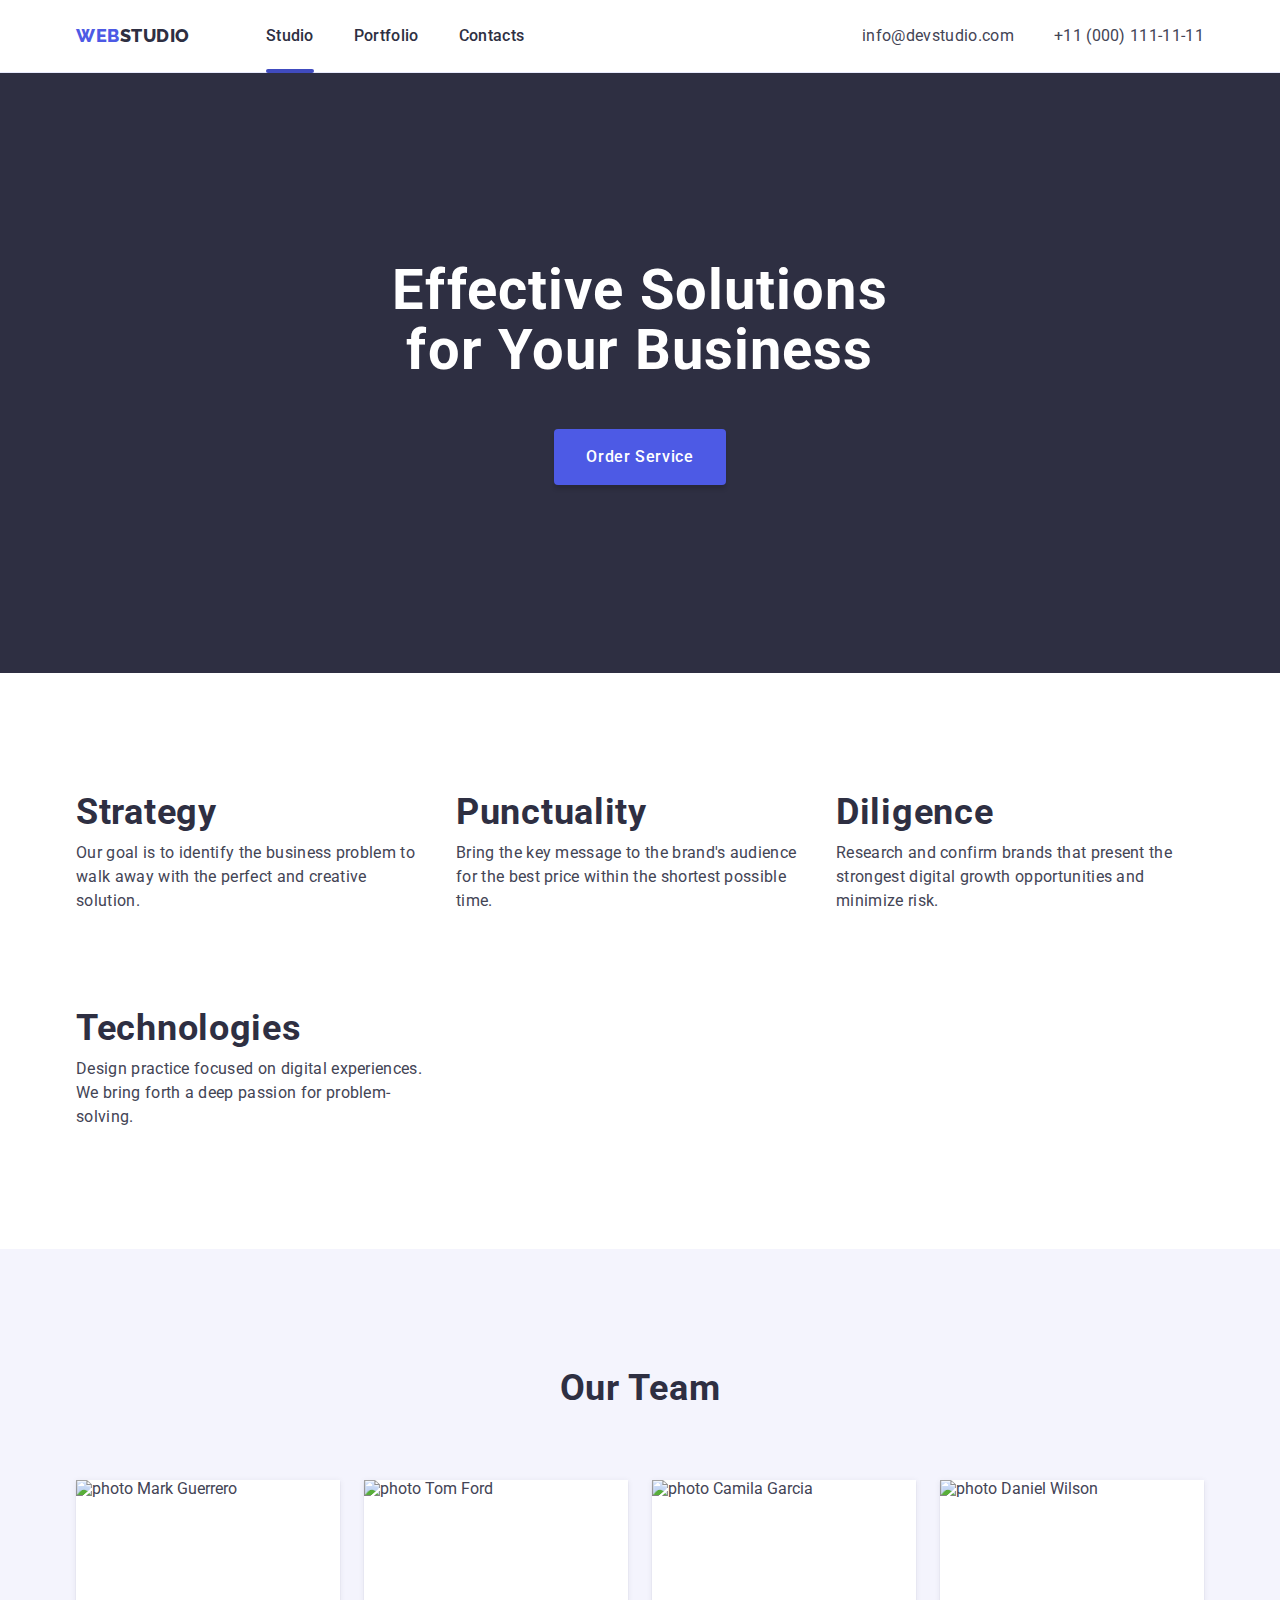
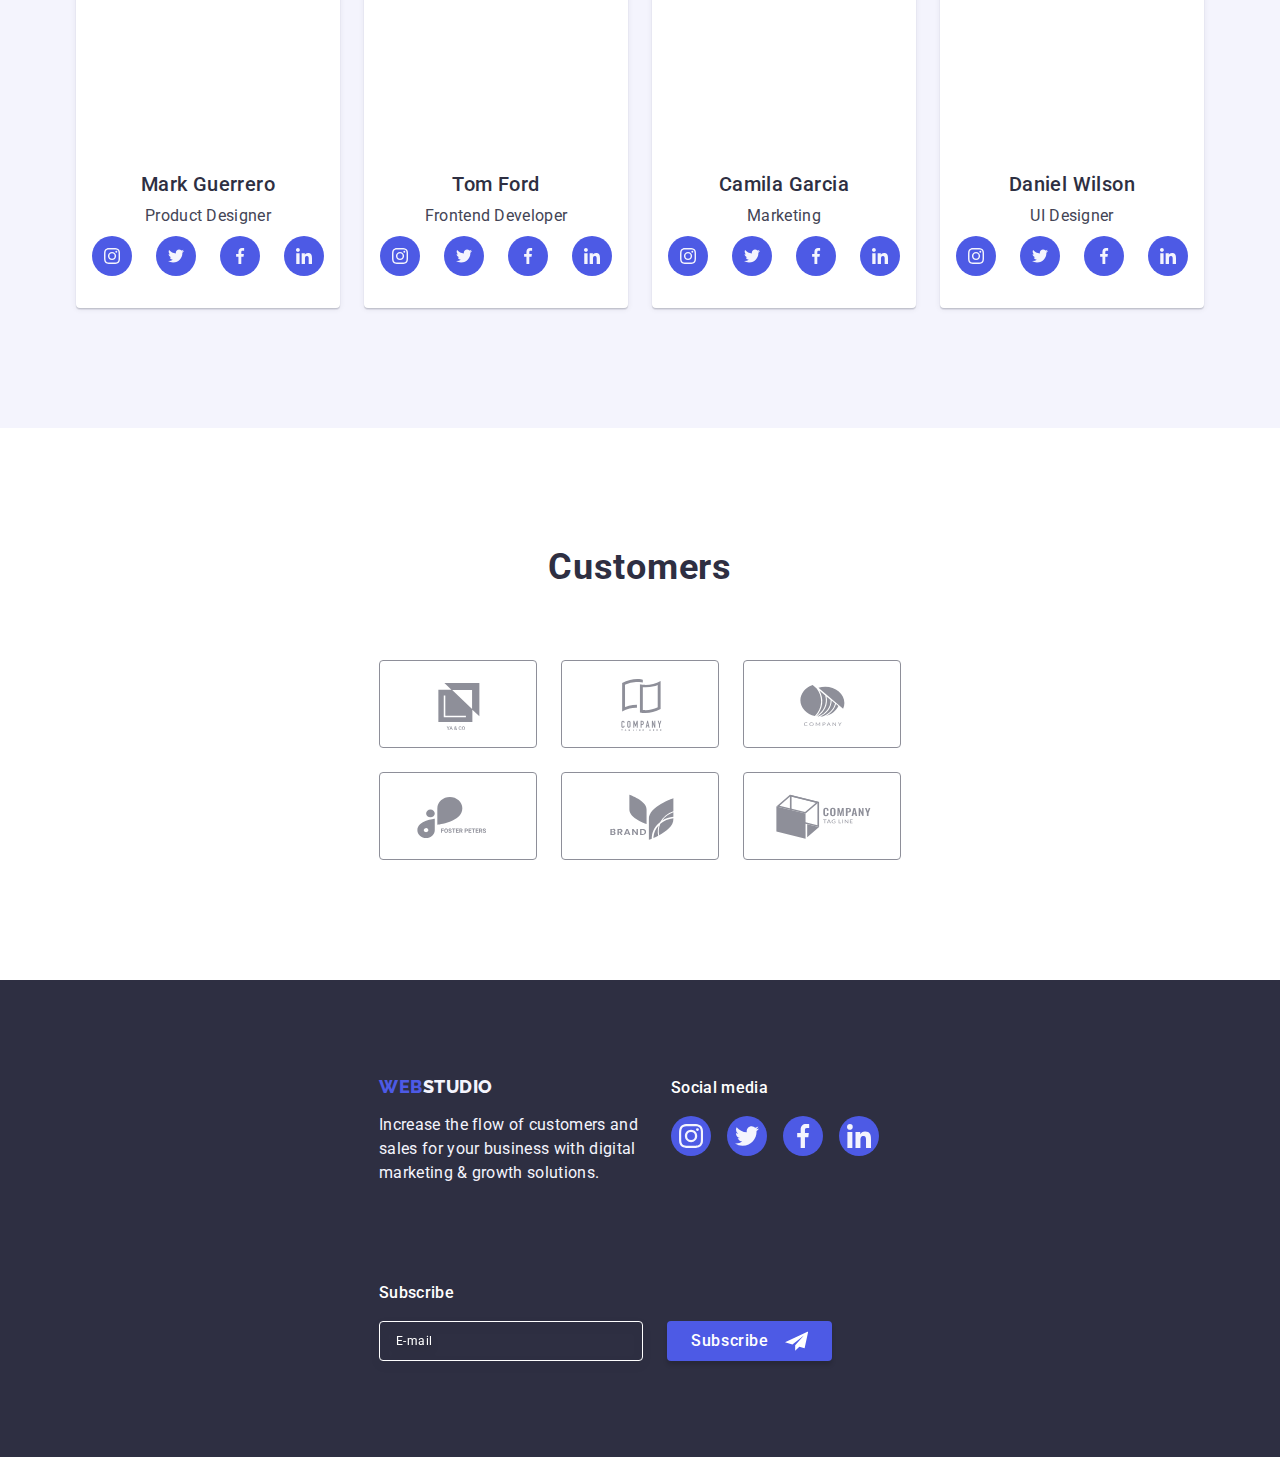
==== commit 7a6282d3: "fix bugs after checking" ====
--- a/index.html
+++ b/index.html
@@ -570,7 +570,7 @@
     integrity="sha512-HowizSDbQl7UPEAsPnvJHlQsnBmU2YMrv7KkTBulTLEGz9chfBoWYyZJL+MUO6p/yBuuMO/8jI7O29YRZ2uBlA=="
     crossorigin="anonymous"></script>
   <script src="./js/modal.js"></script>
-  <script src="./js/ mobile-menu.js"></script>
+  <script src="./js/mobile-menu.js"></script>
 </body>
 
 </html>--- a/css/styles.css
+++ b/css/styles.css
@@ -279,7 +279,6 @@
 
 .order-service {
   max-width: 428px;
-  height: 432px;
   background-color: var(--dark-color);
   margin-left: auto;
   margin-right: auto;
@@ -947,7 +946,6 @@
 
   .order-service {
     max-width: 768px;
-    height: 436px;
     background-image: linear-gradient(
         rgba(46, 47, 66, 0.7),
         rgba(46, 47, 66, 0.7)
@@ -1082,6 +1080,10 @@
     transition: color var(--transition-duration-and-func);
   }
 
+  .header-container {
+    padding-top: 0;
+  }
+
   .address-list {
     display: flex;
     gap: 40px;
@@ -1096,9 +1098,17 @@
     transition: color var(--transition-duration-and-func);
   }
 
+  .header-contact-email {
+    margin-bottom: 0;
+  }
+
+  .section {
+    padding-top: 120px;
+    padding-bottom: 120px;
+  }
+
   .order-service {
     max-width: 1440px;
-    height: 600px;
     background-image: linear-gradient(
         rgba(46, 47, 66, 0.7),
         rgba(46, 47, 66, 0.7)
@@ -1137,15 +1147,7 @@
 
   .list-directions-item {
     width: 264px;
-  }
-
-  .section {
-    padding-top: 120px;
-    padding-bottom: 120px;
-  }
-
-  .section-directions {
-    padding-bottom: 0;
+    margin-bottom: 0;
   }
 
   .title-direction {
@@ -1156,7 +1158,7 @@
 
   .section-what-doing {
     padding-top: 0;
-    display: flex;
+    display: block;
   }
 
   .list-images {
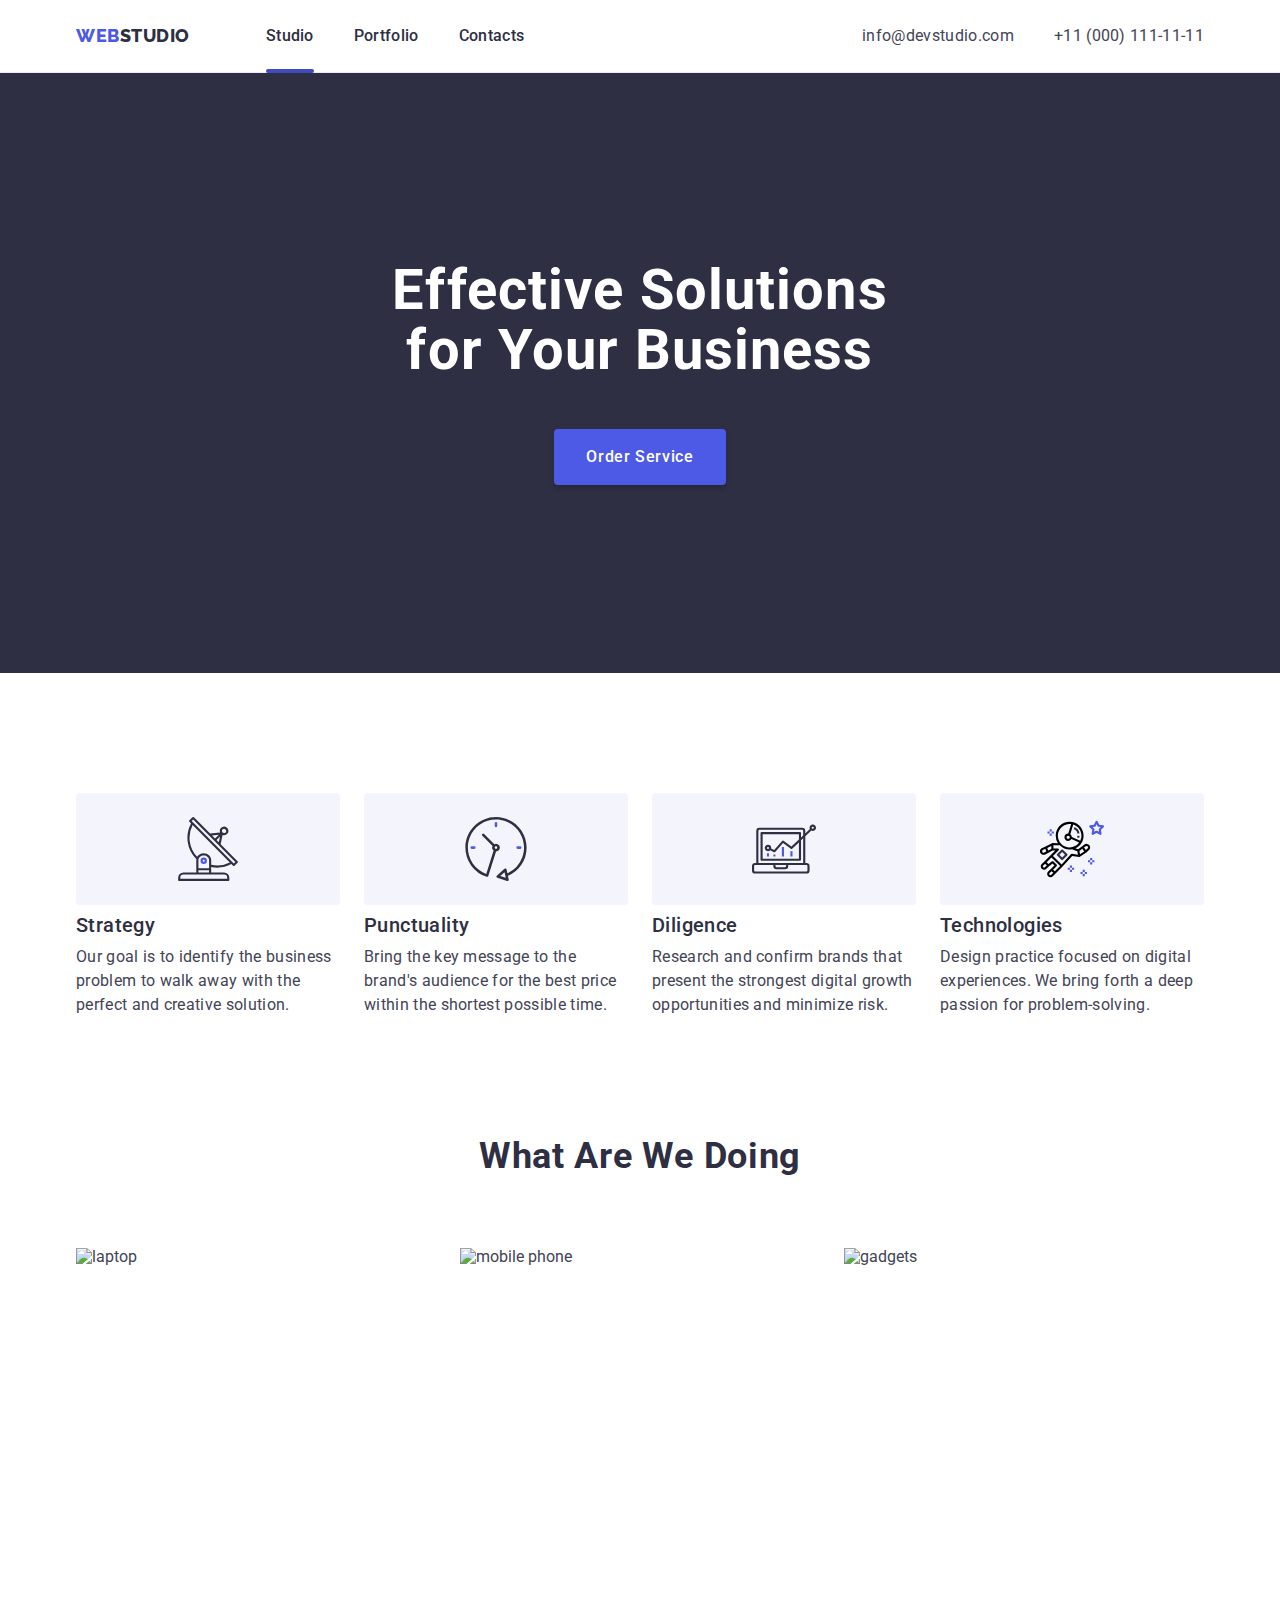
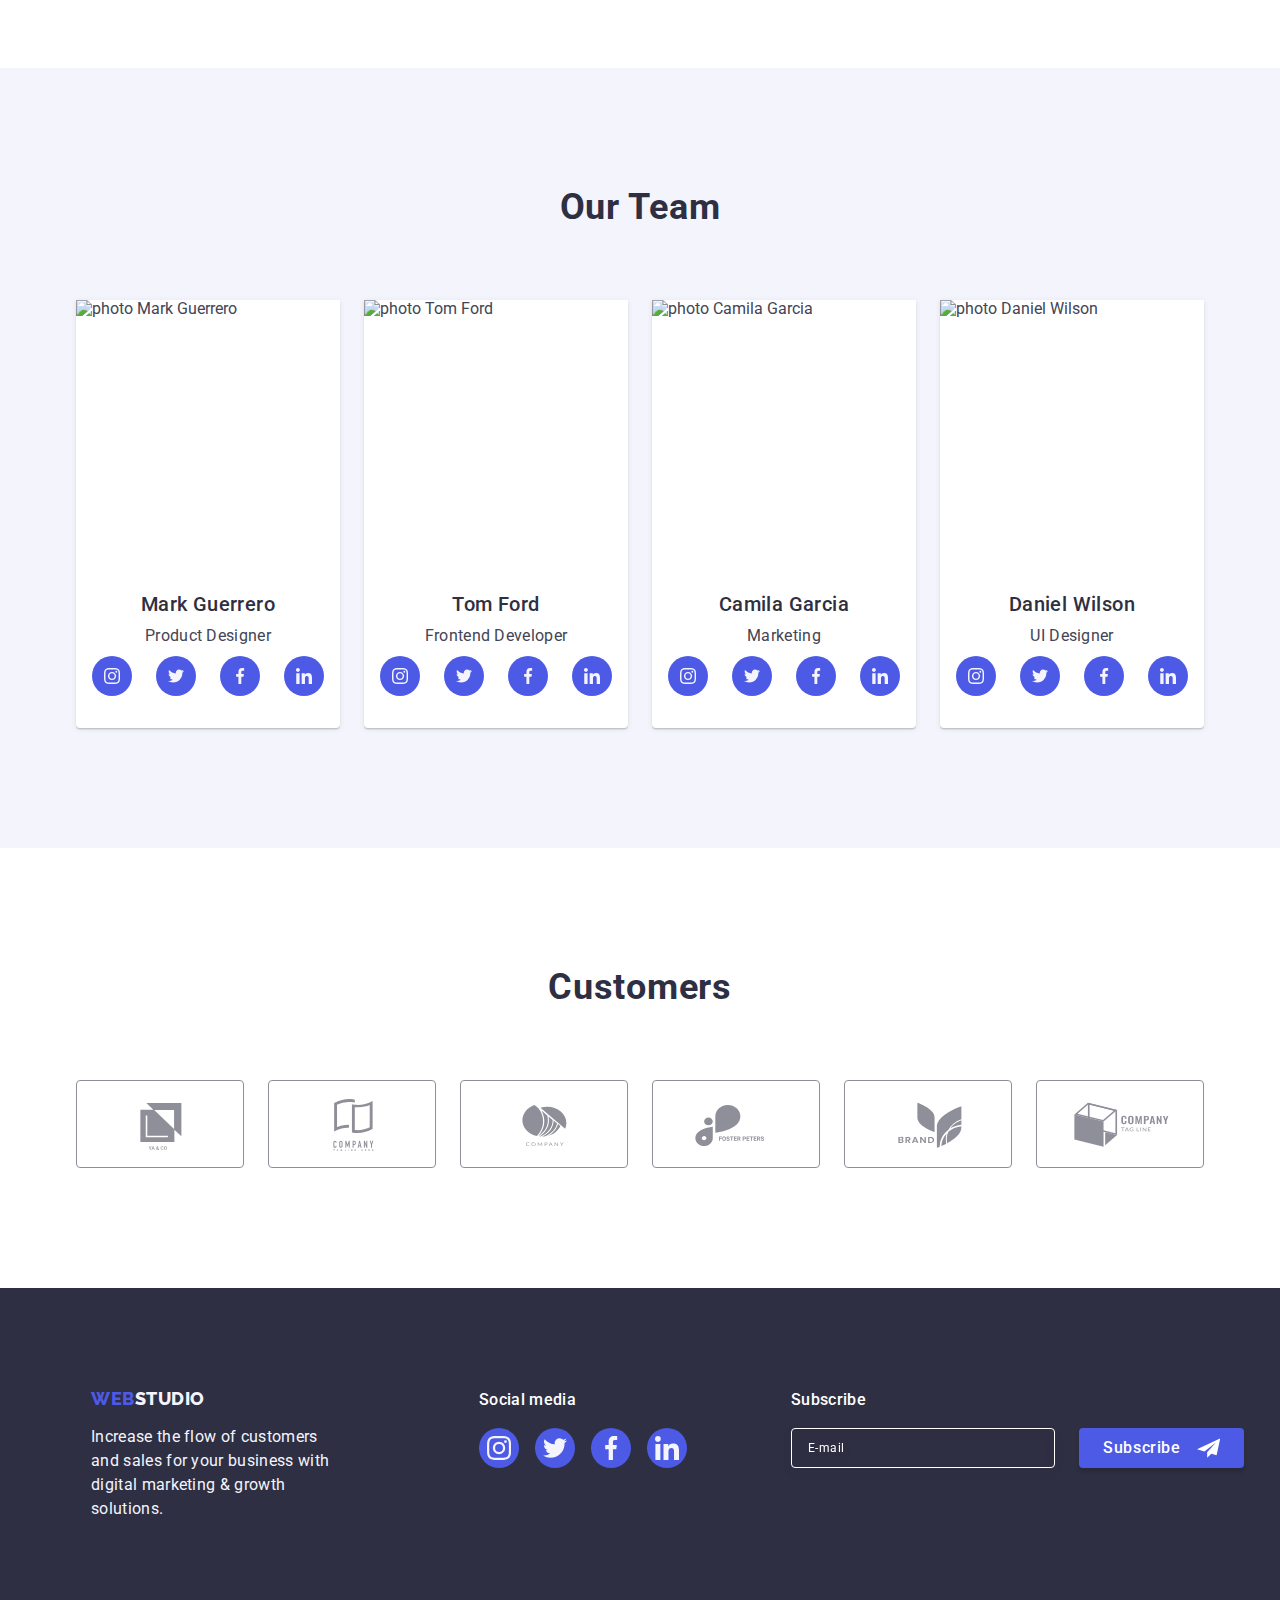
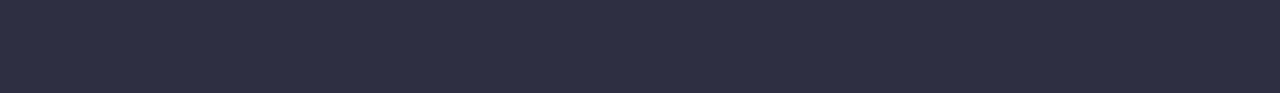
==== commit cd5e46c9: "add images for retina desktop" ====
--- a/index.html
+++ b/index.html
@@ -173,12 +173,39 @@
       <div class="container">
         <h2 class="section-title">What are we doing</h2>
         <ul class="list list-images">
-          <li class="list-images-item"><img src="./images/what-are-we-doing/img1.jpg" alt="laptop" width="360"
-              height="300"></li>
-          <li class="list-images-item"><img src="./images/what-are-we-doing/img2.jpg" alt="mobile phone" width="360"
-              height="300"></li>
-          <li class="list-images-item"><img src="./images/what-are-we-doing/img3.jpg" alt="gadgets" width="360"
-              height="300"></li>
+          <li class="list-images-item">
+            <picture>
+              <source
+                srcset="./images/what-are-we-doing/img1-desktop.webp 1x, ./images/what-are-we-doing/img1-desktop@2x.webp 2x"
+                media="(min-width: 1158px)" type="image/webp">
+              <source
+                srcset="./images/what-are-we-doing/img1-desktop.jpg 1x, ./images/what-are-we-doing/img1-desktop@2x.jpg 2x"
+                media="(min-width: 1158px)">
+              <img src="./images/what-are-we-doing/img1.jpg" alt="laptop" width="360" height="300">
+            </picture>
+          </li>
+          <li class="list-images-item">
+            <picture>
+              <source
+                srcset="./images/what-are-we-doing/img2-desktop.webp 1x, ./images/what-are-we-doing/img2-desktop@2x.webp 2x"
+                media="(min-width: 1158px)" type="image/webp">
+              <source
+                srcset="./images/what-are-we-doing/img2-desktop.jpg 1x, ./images/what-are-we-doing/img2-desktop@2x.jpg 2x"
+                media="(min-width: 1158px)">
+              <img src="./images/what-are-we-doing/img2.jpg" alt="mobile phone" width="360" height="300">
+            </picture>
+          </li>
+          <li class="list-images-item">
+            <picture>
+              <source
+                srcset="./images/what-are-we-doing/img3-desktop.webp 1x, ./images/what-are-we-doing/img3-desktop@2x.webp 2x"
+                media="(min-width: 1158px)" type="image/webp">
+              <source
+                srcset="./images/what-are-we-doing/img3-desktop.jpg 1x, ./images/what-are-we-doing/img3-desktop@2x.jpg 2x"
+                media="(min-width: 1158px)">
+              <img src="./images/what-are-we-doing/img3.jpg" alt="gadgets" width="360" height="300">
+            </picture>
+          </li>
         </ul>
       </div>
     </section>
--- a/css/styles.css
+++ b/css/styles.css
@@ -1121,6 +1121,73 @@
   .order-service-title {
     margin-bottom: 48px;
   }
+
+  .box-icon-directions {
+    display: flex;
+    justify-content: center;
+    align-items: center;
+    background-color: var(--light-color);
+    padding-top: 24px;
+    padding-bottom: 24px;
+    border-radius: 4px;
+    margin-bottom: 8px;
+  }
+
+  .list-directions-item {
+    width: 264px;
+    margin-bottom: 0;
+  }
+
+  .title-direction {
+    font-weight: 500;
+    font-size: var(--title-font-size);
+    line-height: var(--title-line-height);
+  }
+
+  .section-what-doing {
+    padding-top: 0;
+    display: block;
+  }
+
+  .list-images {
+    display: flex;
+    gap: 24px;
+  }
+
+  .team-list-item {
+    width: calc((100% - 72px) / 4);
+  }
+
+  .container-customers-tablet {
+    width: 100%;
+  }
+
+  .customers-list-item {
+    width: calc((100% - 120px) / 6);
+  }
+
+  .footer {
+    padding: 100px 0;
+  }
+
+  .logo-part {
+    margin-right: 120px;
+  }
+
+  .footer-form-wrapper {
+    margin-left: 80px;
+  }
+
+  .footer-discription {
+    max-width: 264px;
+  }
+
+  .container-footer {
+    display: flex;
+    align-items: baseline;
+    flex-wrap: nowrap;
+    max-width: 1128px;
+  }
 }
 
 @media screen and (min-device-pixel-ratio: 2) and (min-width: 1158px),
@@ -1132,73 +1199,6 @@
         rgba(46, 47, 66, 0.7)
       ),
       url("../images/background/people-office-desktop@2x.jpg");
-  }
-
-  .box-icon-directions {
-    display: flex;
-    justify-content: center;
-    align-items: center;
-    background-color: var(--light-color);
-    padding-top: 24px;
-    padding-bottom: 24px;
-    border-radius: 4px;
-    margin-bottom: 8px;
-  }
-
-  .list-directions-item {
-    width: 264px;
-    margin-bottom: 0;
-  }
-
-  .title-direction {
-    font-weight: 500;
-    font-size: var(--title-font-size);
-    line-height: var(--title-line-height);
-  }
-
-  .section-what-doing {
-    padding-top: 0;
-    display: block;
-  }
-
-  .list-images {
-    display: flex;
-    gap: 24px;
-  }
-
-  .team-list-item {
-    width: calc((100% - 72px) / 4);
-  }
-
-  .container-customers-tablet {
-    width: 100%;
-  }
-
-  .customers-list-item {
-    width: calc((100% - 120px) / 6);
-  }
-
-  .footer {
-    padding: 100px 0;
-  }
-
-  .logo-part {
-    margin-right: 120px;
-  }
-
-  .footer-form-wrapper {
-    margin-left: 80px;
-  }
-
-  .footer-discription {
-    max-width: 264px;
-  }
-
-  .container-footer {
-    display: flex;
-    align-items: baseline;
-    flex-wrap: nowrap;
-    max-width: 1128px;
   }
 }
 
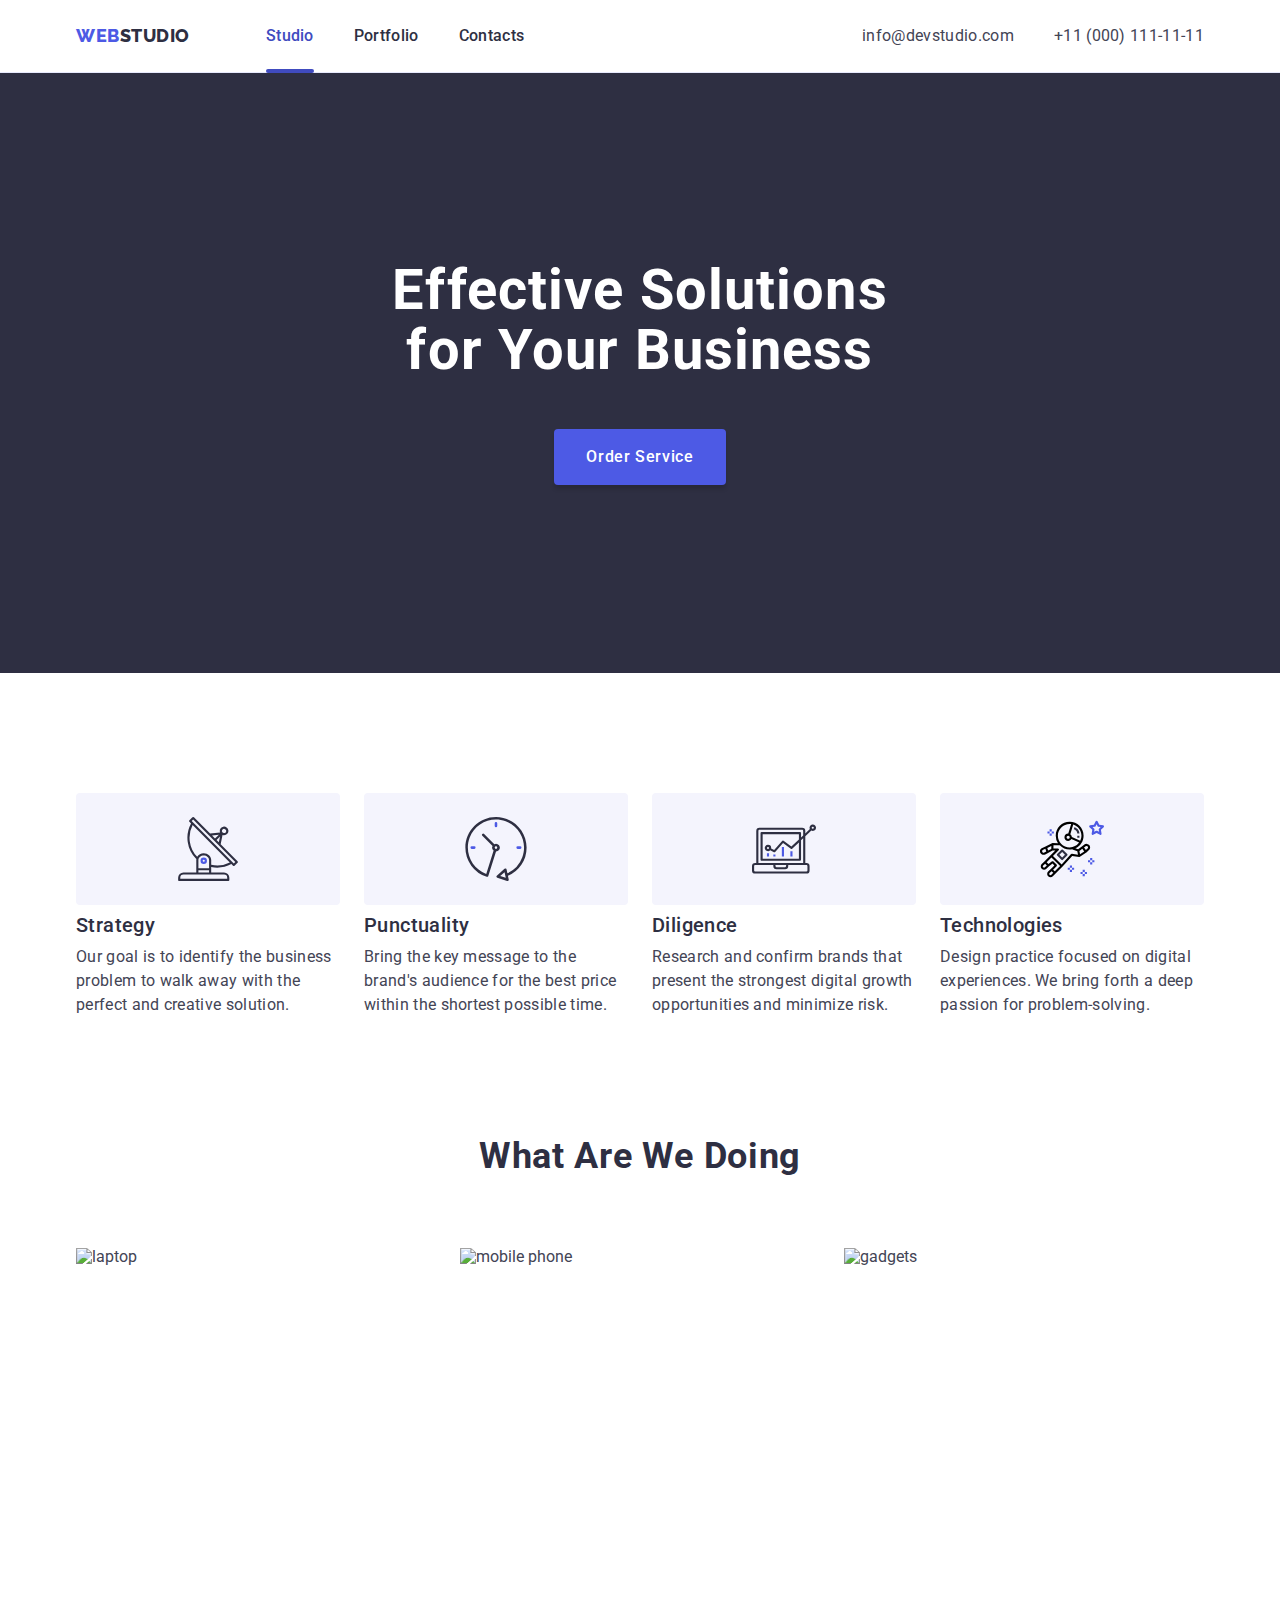
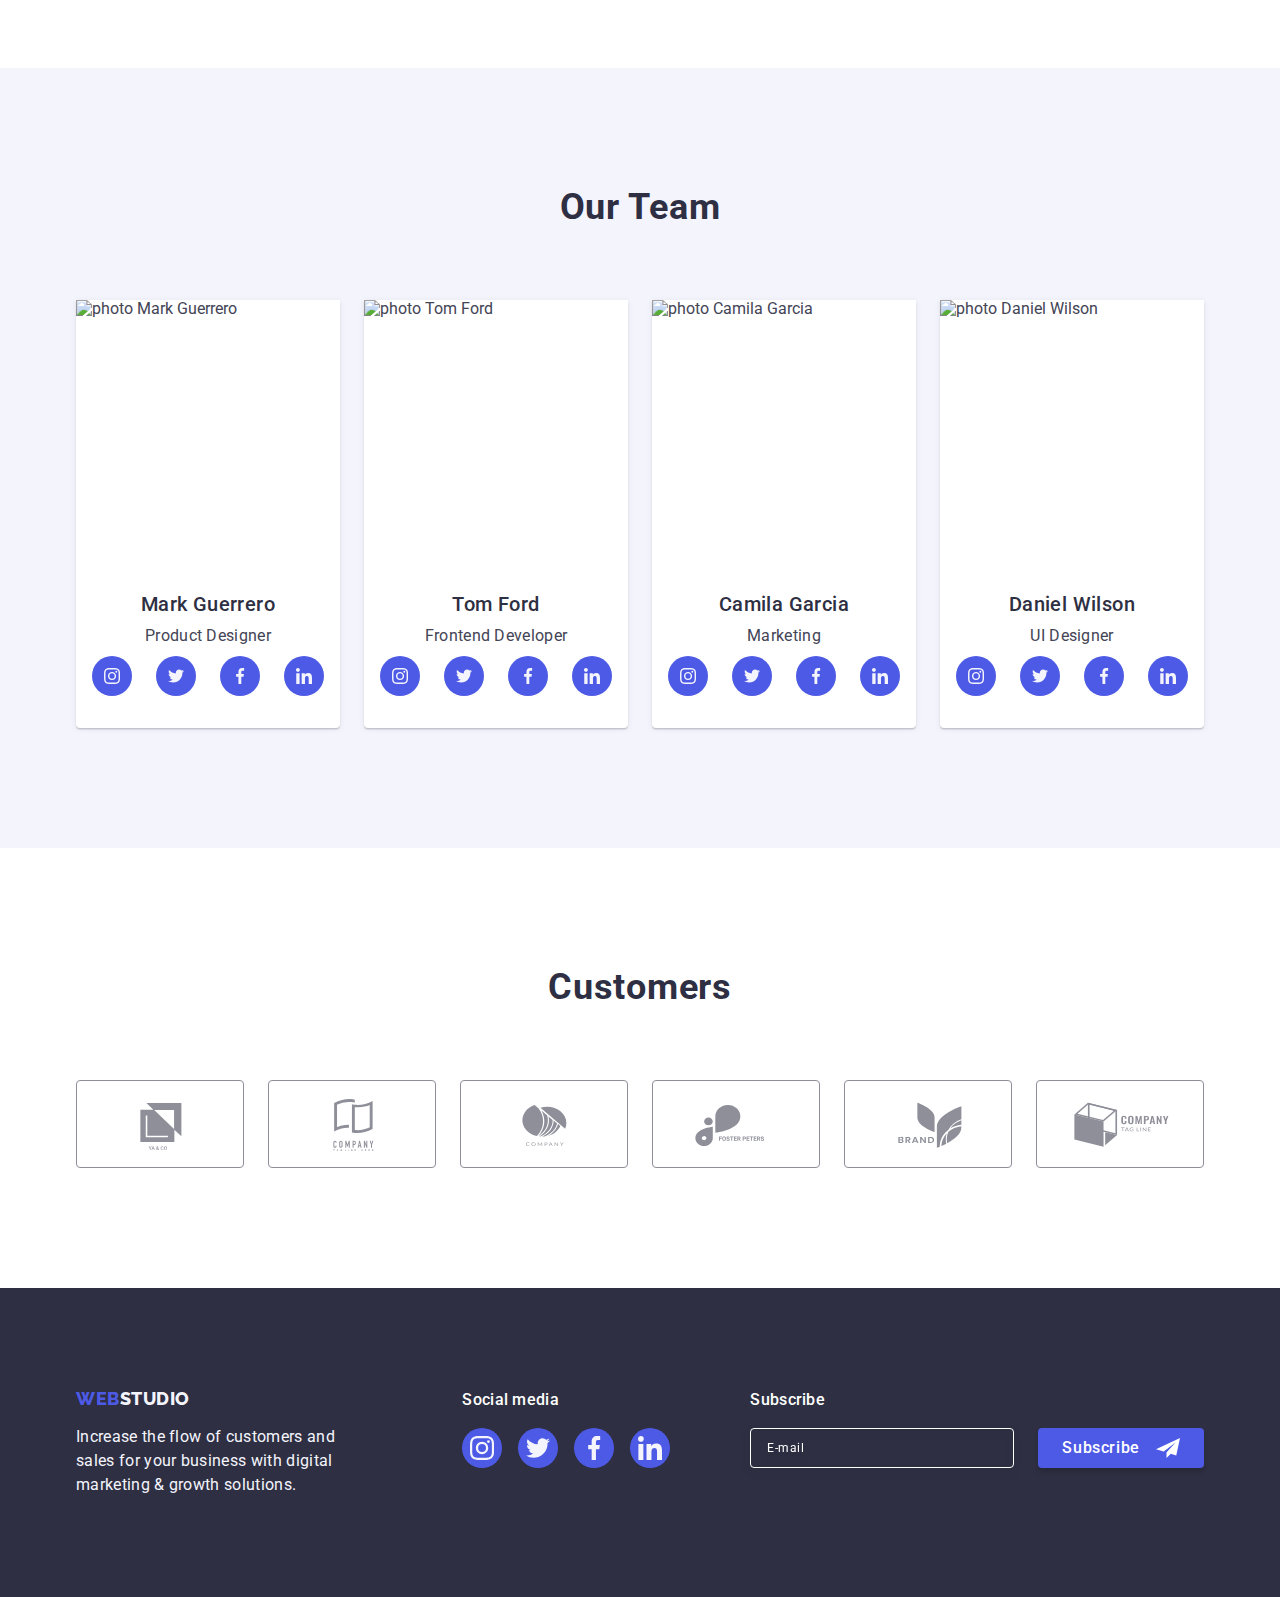
==== commit aa4b1427: "fix gaps for tablet" ====
--- a/index.html
+++ b/index.html
@@ -38,8 +38,8 @@
       </nav>
       <address class="address">
         <ul class="address-list list">
-          <li>
-            <a class="link header-contact header-contact-email" href="mailto:info@devstudio.com">info@devstudio.com</a>
+          <li class="header-contact-email">
+            <a class="link header-contact" href="mailto:info@devstudio.com">info@devstudio.com</a>
           </li>
           <li>
             <a class="link header-contact" href="tel:+110001111111">+11 (000) 111-11-11</a>
@@ -60,22 +60,22 @@
           </svg>
         </button>
         <ul class="list-mobile-menu list">
-          <li>
-            <a class="list-mobile-menu-item link current" href="./index.html">Studio</a>
-          </li>
-          <li>
-            <a class="list-mobile-menu-item link" href="./portfolio.html">Portfolio</a>
-          </li>
-          <li>
-            <a class="list-mobile-menu-item list-mobile-menu-item-last link" href="">Contacts</a>
+          <li class="list-mobile-menu-item">
+            <a class="list-mobile-menu-link link current" href="./index.html">Studio</a>
+          </li>
+          <li class="list-mobile-menu-item">
+            <a class="list-mobile-menu-link link" href="./portfolio.html">Portfolio</a>
+          </li>
+          <li class="list-mobile-menu-item list-mobile-menu-item-last">
+            <a class="list-mobile-menu-link link" href="">Contacts</a>
           </li>
         </ul>
         <address class="address-mobile-menu">
           <ul class="address-list list">
-            <li>
+            <li class="address-list-item-tel">
               <a class="link address-mobile-menu-tel" href="tel:+110001111111">+11 (000) 111-11-11</a>
             </li>
-            <li>
+            <li class="address-list-item-tel">
               <a class="link address-mobile-menu-email" href="mailto:info@devstudio.com">info@devstudio.com</a>
             </li>
           </ul>
--- a/css/styles.css
+++ b/css/styles.css
@@ -124,6 +124,10 @@
     pointer-events: auto;
   }
 
+  .container {
+    height: 100%;
+  }
+
   .mobile-menu-container {
     position: relative;
     padding-top: 80px;
@@ -145,22 +149,27 @@
   }
 
   .list-mobile-menu {
-    margin-bottom: 284px;
-  }
-
-  .list-mobile-menu-item {
+    /* margin-bottom: 284px; */
+    margin-bottom: auto;
+  }
+
+  .list-mobile-menu-link {
+    font-family: "Roboto";
     color: var(--dark-color);
     font-weight: 700;
     font-size: 36px;
     letter-spacing: 0.02em;
     line-height: 1.11;
     display: inline-block;
-    padding-bottom: 40px;
     transition: color var(--transition-duration-and-func);
   }
 
+  .list-mobile-menu-item {
+    margin-bottom: 40px;
+  }
+
   .list-mobile-menu-item-last {
-    padding-bottom: 0;
+    margin-bottom: 0;
   }
 
   .list-mobile-menu-item:hover,
@@ -176,16 +185,21 @@
   .address-mobile-menu-tel {
     display: block;
     color: var(--primary-brand-color);
+    font-family: "Roboto";
     font-weight: 700;
     font-size: 36px;
     line-height: 1.11;
     letter-spacing: 0.02em;
+  }
+
+  .address-list-item-tel {
     margin-bottom: 40px;
   }
 
   .address-mobile-menu-email {
     display: block;
     font-weight: 500;
+    font-family: "Roboto";
     font-size: 20px;
     line-height: 1.2;
     letter-spacing: 0.02em;
@@ -223,6 +237,12 @@
     display: block;
     fill: var(--light-color);
   }
+}
+
+.header {
+  border-bottom: 1px solid var(--accent-color);
+  box-shadow: 0px 2px 1px rgba(46, 47, 66, 0.08),
+    0px 1px 1px rgba(46, 47, 66, 0.16), 0px 1px 6px rgba(46, 47, 66, 0.08);
 }
 
 .container {
@@ -275,6 +295,11 @@
 
 .logo-color-header {
   color: var(--dark-color);
+}
+
+.section {
+  padding-top: 96px;
+  padding-bottom: 96px;
 }
 
 .order-service {
@@ -330,11 +355,6 @@
 
 .box-icon-directions {
   display: none;
-}
-
-.section {
-  padding-top: 96px;
-  padding-bottom: 96px;
 }
 
 .section-what-doing {
@@ -865,12 +885,6 @@
     display: none;
   }
 
-  .header {
-    border-bottom: 1px solid var(--accent-color);
-    box-shadow: 0px 2px 1px rgba(46, 47, 66, 0.08),
-      0px 1px 1px rgba(46, 47, 66, 0.16), 0px 1px 6px rgba(46, 47, 66, 0.08);
-  }
-
   .header-container {
     display: flex;
     padding-bottom: 0;
@@ -907,6 +921,10 @@
 
   .menu-item:hover,
   .menu-item:focus {
+    color: var(--pressed-state-color);
+  }
+
+  .current {
     color: var(--pressed-state-color);
   }
 
@@ -927,7 +945,14 @@
     margin-left: auto;
   }
 
+  .header-container {
+    padding-top: 0;
+  }
+
   .header-contact {
+    font-family: "Roboto";
+    font-weight: 400;
+    font-size: 12px;
     line-height: 1.17;
     letter-spacing: 0.04em;
     color: var(--primary-text-color);
@@ -963,11 +988,13 @@
   .list-directions {
     display: flex;
     flex-wrap: wrap;
-    gap: 24px;
+    row-gap: 72px;
+    column-gap: 24px;
   }
 
   .list-directions-item {
     width: 356px;
+    margin-bottom: 0;
   }
 
   .title-direction {
@@ -978,7 +1005,8 @@
     display: flex;
     flex-wrap: wrap;
     justify-content: center;
-    gap: 24px;
+    row-gap: 72px;
+    column-gap: 24px;
   }
 
   .list-images-item {
@@ -992,11 +1020,12 @@
   }
 
   .container-customers-tablet {
-    width: 552px;
+    width: 584px;
   }
 
   .customers-list {
-    gap: 24px;
+    row-gap: 72px;
+    column-gap: 24px;
   }
 
   .customers-list-item {
@@ -1006,12 +1035,21 @@
   .logo-part {
     margin-left: 0;
     margin-right: 0;
+    margin-bottom: 0;
     text-align: start;
   }
 
   .container-footer {
     display: flex;
     align-items: baseline;
+    flex-wrap: wrap;
+    max-width: 584px;
+    row-gap: 72px;
+    column-gap: 24px;
+  }
+
+  .social-media {
+    margin-bottom: 0;
   }
 
   .modal {
@@ -1024,12 +1062,6 @@
 
   .send-email-label {
     margin-right: 24px;
-  }
-
-  .container-footer {
-    flex-wrap: wrap;
-    gap: 24px;
-    max-width: 552px;
   }
 
   .send-email-input {
@@ -1080,8 +1112,8 @@
     transition: color var(--transition-duration-and-func);
   }
 
-  .header-container {
-    padding-top: 0;
+  .current {
+    color: var(--pressed-state-color);
   }
 
   .address-list {
@@ -1090,6 +1122,7 @@
   }
 
   .header-contact {
+    font-size: var(--main-font-size);
     line-height: var(--main-line-height);
     letter-spacing: 0.02em;
     color: var(--primary-text-color);
@@ -1122,6 +1155,10 @@
     margin-bottom: 48px;
   }
 
+  .content-direction {
+    font-weight: 400px;
+  }
+
   .box-icon-directions {
     display: flex;
     justify-content: center;
@@ -1133,9 +1170,14 @@
     margin-bottom: 8px;
   }
 
+  .list-directions {
+    display: flex;
+    flex-wrap: wrap;
+    gap: 24px;
+  }
+
   .list-directions-item {
     width: 264px;
-    margin-bottom: 0;
   }
 
   .title-direction {
@@ -1154,6 +1196,10 @@
     gap: 24px;
   }
 
+  .team-list {
+    gap: 24px;
+  }
+
   .team-list-item {
     width: calc((100% - 72px) / 4);
   }
@@ -1162,6 +1208,10 @@
     width: 100%;
   }
 
+  .customers-list {
+    gap: 24px;
+  }
+
   .customers-list-item {
     width: calc((100% - 120px) / 6);
   }
@@ -1172,10 +1222,20 @@
 
   .logo-part {
     margin-right: 120px;
+    margin-bottom: 0;
+  }
+
+  .social-media {
+    margin-bottom: 0;
+  }
+
+  .footer-form {
+    max-width: 100%;
   }
 
   .footer-form-wrapper {
     margin-left: 80px;
+    margin-top: 0;
   }
 
   .footer-discription {
@@ -1184,9 +1244,10 @@
 
   .container-footer {
     display: flex;
+    gap: 0;
     align-items: baseline;
     flex-wrap: nowrap;
-    max-width: 1128px;
+    max-width: 1158px;
   }
 }
 
